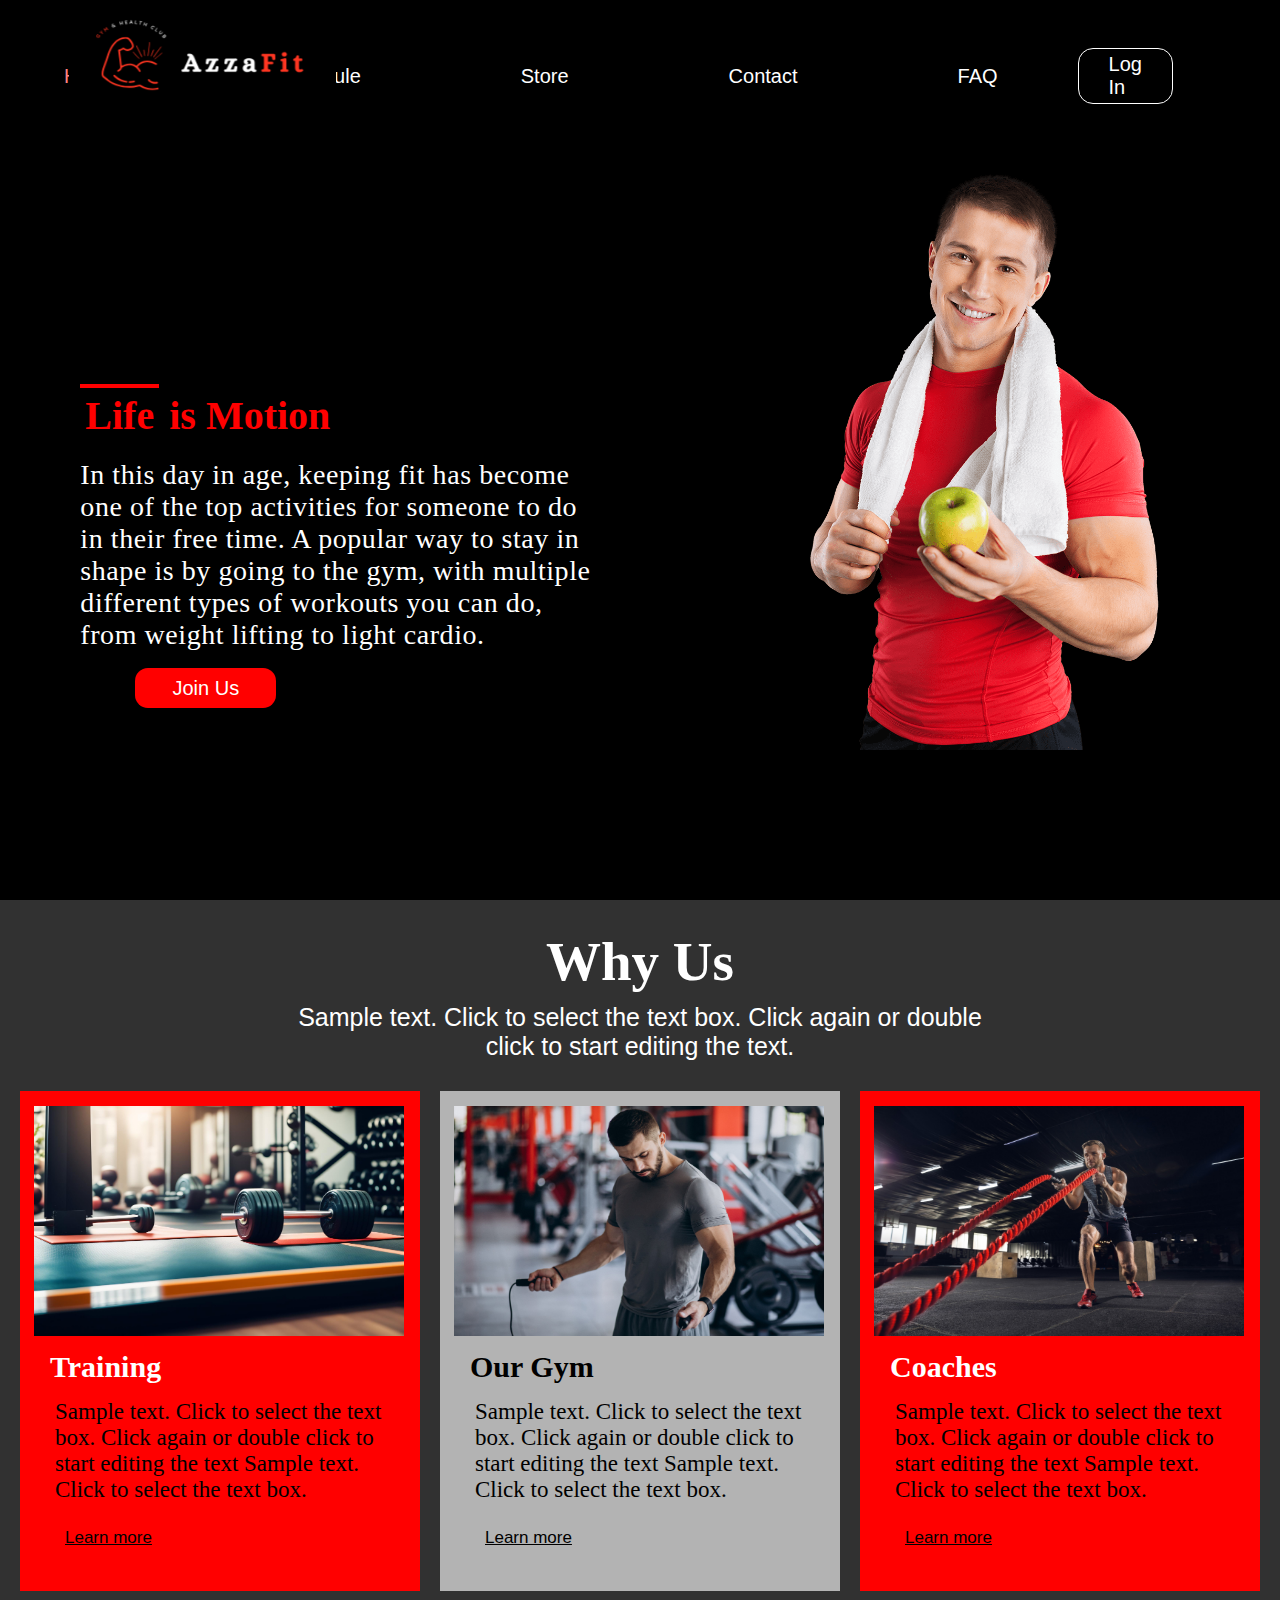
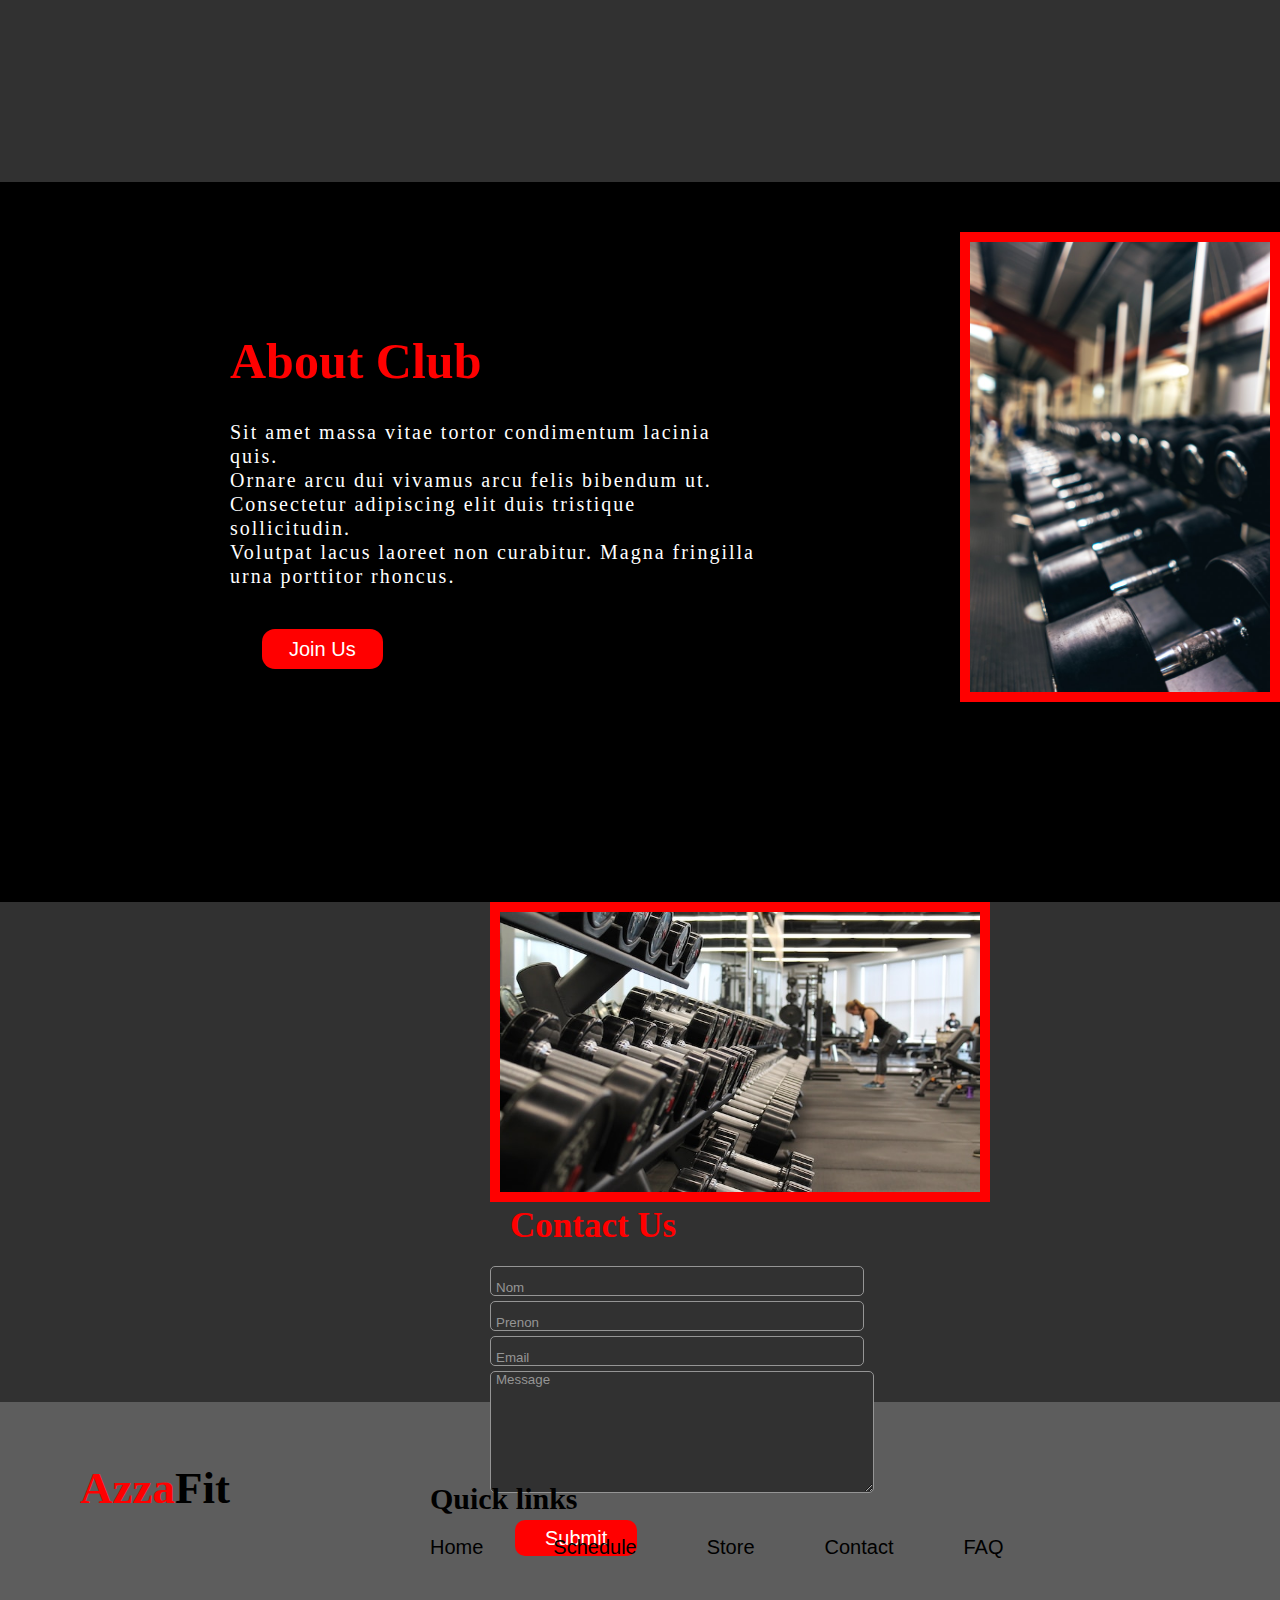
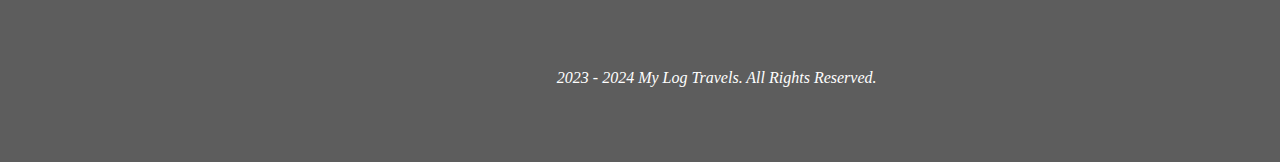
==== index.html @ 21d04617 "project implementation" ====
<!DOCTYPE html>
<html lang="en">
<head>
    <meta charset="UTF-8">
    <meta name="viewport" content="width=device-width, initial-scale=1.0">
    <link rel="stylesheet" href="style.css">
    <title>AzzaFit</title>
</head>
<body>
   <section class="home-main">
        <header class="header11">
            <nav class="header-spaces"></nav>
            <ul class="navlist">
                <img src="images/logo AzzaFit.png" alt="Logo" class="logo">
                <li class="home-color"><a href="#home">Home</a><li>
                <li class="hover-color"><a href="#schedule">Schedule</a><li>
                <li class="hover-color"><a href="#store">Store</a><li>
                <li class="hover-color"><a href="#contact">Contact</a><li>
                <li class="hover-color"><a href="#faq">FAQ</a><li>
            </ul>
            <!-- <button class="btn-contact"> -->
            <a href="log-in" class="btn-contact"> Log In </a>
            <!-- </button> -->
        </header>
        

        <div class="container">
            <div class="text-container">
                <h1 class="home-title"><span class="life">Life</span> is Motion</h1>
                <p class="home-paragraphe">In this day in age, keeping fit has become<br>one of the top activities for someone to do<br> in their free time. A popular way to stay in<br> shape is by going to the gym, with multiple<br> different types of workouts you can do,<br> from weight lifting to light cardio.</p>
                <a href="join-us" class="btn-contact2"> Join Us  </a>
            </div>
            <div>
                <img src="images/home image.png" alt="image" class="home-img">
            </div>
        </div>

        <div class="why-us-div">
            <div class="why-us-title">
                <h1 class="why-us"> Why Us </h1>
                <p class="why-us-pr">Sample text. Click to select the text box. Click again or double <br>click to start editing the text.</p>
            </div>
            <div class="cards">
                <div class="card1">
                    <img src="images/37013.jpg" alt="image" class="img1">
                    <h1 class="card-title">Training</h1>
                    <p class="card-par">Sample text. Click to select the text<br> box. Click again or double click to<br> start editing the text Sample text. <br>Click to select the text box. </p>
                    <a href="#home" class="learn-more">Learn more</a>
                </div>
                <div class="card2">
                    <img src="images/img2.jpg" alt="image" class="img2">
                    <h1 class="card-title1">Our Gym</h1>
                    <p class="card-par1">Sample text. Click to select the text<br> box. Click again or double click to<br> start editing the text Sample text. <br>Click to select the text box. </p>
                    <a href="#home" class="learn-more">Learn more</a>
                </div>
                <div class="card3">
                    <img src="images/img1.jpg" alt="image" class="img3">
                    <h1 class="card-title">Coaches</h1>
                    <p class="card-par">Sample text. Click to select the text<br> box. Click again or double click to<br> start editing the text Sample text. <br>Click to select the text box. </p>
                    <a href="#home" class="learn-more">Learn more</a>
                </div>
            </div>
        </div>

        <div class="container1">
            <div class="about-par">
                <h1 class="about-title">About Club</h1>
                <p class="about-p">Sit amet massa vitae tortor condimentum lacinia quis.<br> Ornare arcu dui vivamus arcu felis bibendum ut.<br> Consectetur adipiscing elit duis tristique sollicitudin.<br> Volutpat lacus laoreet non curabitur. Magna fringilla<br>urna porttitor rhoncus.</p>
                <a href="#home" class="about-btn">Join Us</a>
            </div>
            <img src="images/about-img.jpg" alt="image" class="about-img">
        </div>
        
        <section class="contact-section">                       
            <div class="contact-form">
                <form>
                    <img src="images/img5.jpg" alt="image" class="contact-img">
                    <h1 class="contact-us">Contact Us</h1>
                    <input type="text" placeholder="Nom" class="contact-input"><br>
                    <input type="text" placeholder="Prenon" class="contact-input"><br>
                    <input type="email" placeholder="Email" class="contact-input"><br>
                    <textarea placeholder="Message" class="contact-input-msg"></textarea><br>            
                    <a href="#" class="contact-submit">Submit</a>         
                </form> 
            </div>
        </section>
        
        <footer>
            <div class="footer-section">
                <h1 class="footer-title"><span class="azza">Azza</span>Fit</h1>
                <div class="footer-links">
                    <h5 class="quick-links">Quick links</h5>
                    <div class="btns">
                        <a href="#" class="footer-btn">Home</a>
                        <a href="#" class="footer-btn">Schedule</a>
                        <a href="#" class="footer-btn">Store</a>
                        <a href="#" class="footer-btn">Contact</a>
                        <a href="#" class="footer-btn">FAQ</a>
                    </div>
                    <p class="copyright">2023 - 2024 My Log Travels. All Rights Reserved.</p>
                </div>
            </div>
        </footer>   
   </section>



</body>
</html>
---- style.css ----
*{
padding: 0;
margin: 0;
box-sizing: border-box;
font-family: Arial, Helvetica, sans-serif;
/* background-color:black; */
}
body{
overflow-x: hidden ;
}

.home-main{
    height: 100vh;
}
.logo{
    position: absolute;
    width: 267px;
    height: 89px;
    left: 5px;
    top: 10px;
    
}
.home-color a{
    color: rgb(255, 130, 130);
}
.home-color a:hover{
    color:red
}

li, a, button, .btn-contact {
    font-family: poppins, sans-serif;
    text-decoration: none;
    font-weight: 500;
    font-size: 20px;
    list-style: none;
    color: white;
}
.header11{
    width: 95%;
    margin-left: 5%;
    display: flex;
    position: absolute;
    left: 0;
    justify-content: space-between;
    align-items: center;  
}

li{
    margin-top: 3rem;
}


.navlist{
    display: flex;
    justify-content: space-between;
    gap: 80px;  
}

.hover-color a:hover{
    color: red;
}

.btn-contact{
    color: white;
    background-color: black;
    padding: 4px 30px;
    border: 1px solid white;
    border-radius: 15px ;
    margin-right: 8rem;
    margin-top: 3rem;
}

.btn-contact:hover{
    color: red;
    border: 1px solid red;
}
.container {
    height: 100vh;
    background-color: black;
    display: flex;
    justify-content: space-evenly;
    flex-wrap: wrap;
    width: 100vw;

}
.text-container {
    display: flex;
    flex-direction: column;
    align-items: flex-start;
    justify-content: center;
    margin-top: 200px;

}
.home-title{
    font-family: 'Inter';
    font-style: normal;
    font-weight: 600;
    font-size: 40px;
    color: red;
}

.life{
    border-top: 4px solid red ;
    padding: 5px;
    font-family: 'Inter';
    font-style: normal;
} 
.home-paragraphe{
    width: 619px;
    height: 180px;
    font-family: 'Inter';
    font-style: normal;
    font-weight: 400;
    font-size: 28px;
    letter-spacing: 0.02em;
    color: white;
    padding-top: 20px;
}

.btn-contact2{
    color: white;
    margin-top: 8%;
    background-color: red;
    padding: 1.35% 6%;
    border-radius: 13px;
    margin-left: 55px;
}
.home-img{  
    padding-top: 9.5rem;            
    width: 420px;
}


.why-us-div{
    background-color: rgb(49, 49, 49);
    height: 98vh;
}

.why-us-title{
    display: flex;
    flex-direction: column;
    color:white;
    align-content: center;
    width: auto;
}

.why-us{
    display: flex;
    font-family: 'Inter';
    font-style: normal;
    font-size: 55px ;
    padding-top: 30px;
    justify-content: center;
}
.why-us-pr{
    margin-top: 10px;
    font-size: 25px;
    color: white;
    text-align: center;

}
.cards{
    margin-top: 30px;
    display: flex;
    flex-direction: row;
    justify-content: space-evenly;
    
}

.card1{
    width: 400px;
    height: 500px;
    background-color: red;
}
.img1{
    height: 230px;
    width: 370px;
    margin-top: 3.7%;
    margin-left: 3.5%;
}

.card2{
    width: 400px;
    height: 500px;
    background-color: rgb(179, 179, 179);
}
.img2{
    height: 230px;
    width: 370px;
    margin-top: 3.7%;
    margin-left: 3.5%;
}


.card3{
    width: 400px;
    height: 500px;
    background-color: red;
}
.img3{
    height: 230px;
    width: 370px;
    margin-top: 3.7%;
    margin-left: 3.5%;
}
.card-title{
    font-family: 'Inter';
    font-style: normal;
    color: white;
    font-size: 30px;
    margin-left: 30px;
    margin-top: 10px;
}
.card-par{
    font-family: 'Inter';
    font-style: normal;
    font-size: 23px;
    margin-top: 15px;
    margin-left: 35px;
    margin-bottom: 25px;
}
.learn-more{
    font-size: 17px;
    text-decoration: underline;
    margin-left: 45px;
    color: black;
}

.learn-more:hover{
    color: white;
    font-size: 19px;
    transition: 0.7s ease;
}

.card-title1{
    font-family: 'Inter';
    font-style: normal;
    color: black;
    font-size: 30px;
    margin-left: 30px;
    margin-top: 10px;
}
.card-par1{
    font-family: 'Inter';
    font-style: normal;
    font-size: 23px;
    margin-top: 15px;
    margin-left: 35px;
    margin-bottom: 25px;
}
.container1{
    background-color:black;
    height: 80vh;
    display: flex;
    flex-direction: row;
    padding-left: 80px;
}

.about-img{
    width: 320px;
    height: 470px;
    margin-left: 6.6%;
    margin-top: 7%;
    border: 10px solid red;
    margin-left: 200px;
    margin-top: 50px;
}
.about-par{
    margin-top: 150px;
    margin-left: 150px;
}
.about-title{
    font-family: 'Inter';
    font-style: normal;
    color: red;
    font-size: 50px;
    margin-bottom: 30px;
}
.about-p{
    font-family: 'Inter';
    font-style: initial;
    color: white;
    font-size: 20px;
    letter-spacing: 2px;
    line-height: 1.2;
    margin-bottom: 50px;
}

.about-btn{
    margin-left: 2rem;
    padding: 9px 27px;
    background-color: red;
    border-radius: 13px;
}
.about-btn:hover{
    padding: 11px 32px;
    font-size: 20px ;
    transition: 0.7s;
}

.footer-section{
    display: flex;
    background-color:  rgb(93, 93, 93);
    height: 40vh;

    
}
.footer-title{
    font-family: 'Inter';
    font-style: initial;
    margin-left: 80px;
    font-size: 45px;
    margin-top: 60px;
}
.azza{
    color: red;
    font-family: 'Inter';
    font-style: initial;
    font-size: 45px;
}
.footer-links{
    margin-top: 60px;
    margin-left: 200px;
}
.quick-links{
    font-family: 'Inter';
    font-style: initial;
    font-size: 30px;
    margin-top: 20px;
    margin-bottom: 20px;
}
.btns{
    display: flex;
    flex-direction: row;
    gap: 70px;
}
.footer-btn{
    color: black;

}
.contact-section{
    
    background-color: rgb(49, 49, 49);
    height: 500px;
}

.contact-form{
    margin-left: 200px;
    display: flex;
    flex-direction: row;
    justify-content: space-around;
}
.contact-us{
    font-family: 'Inter';
    font-style: initial;
    font-size: 35px;
    margin-bottom: 15px;
    margin-left: 20px;
    color: red;
}
.contact-input{
    background-color: rgb(49,49,49);
    margin-top: 5px;
    padding-right: 190px;
    padding-left: 5px;
    padding-top: 13px;
    border: 1px solid rgb(149, 149, 149);
    border-radius: 5px;
    outline: none;
}

.contact-input::placeholder{
    color: rgb(149, 149, 149);
}

.contact-input-msg{
    background-color: rgb(49,49,49);
    margin-top: 5px;
    margin-bottom: 30px;
    padding-right: 202px;
    padding-left: 5px;
    padding-bottom: 90px;
    border: 1px solid rgb(149, 149, 149);
    border-radius: 5px;
    outline: none;
}
.contact-input-msg::placeholder{
    color: rgb(149, 149, 149);
}

.contact-submit{
    background-color: red;
    border-radius: 10px;
    color: rgb(255, 255, 255);
    padding: 7px 30px;
    margin-left: 25px;
}

.contact-img{
    border: 10px solid red;
    height: 300px;
    width: 500px;
}
.copyright{
    display: flex;
    justify-content: center;
    color: white;
    font-family: 'Inter';
    font-style: italic;
    margin-top: 110px;

}
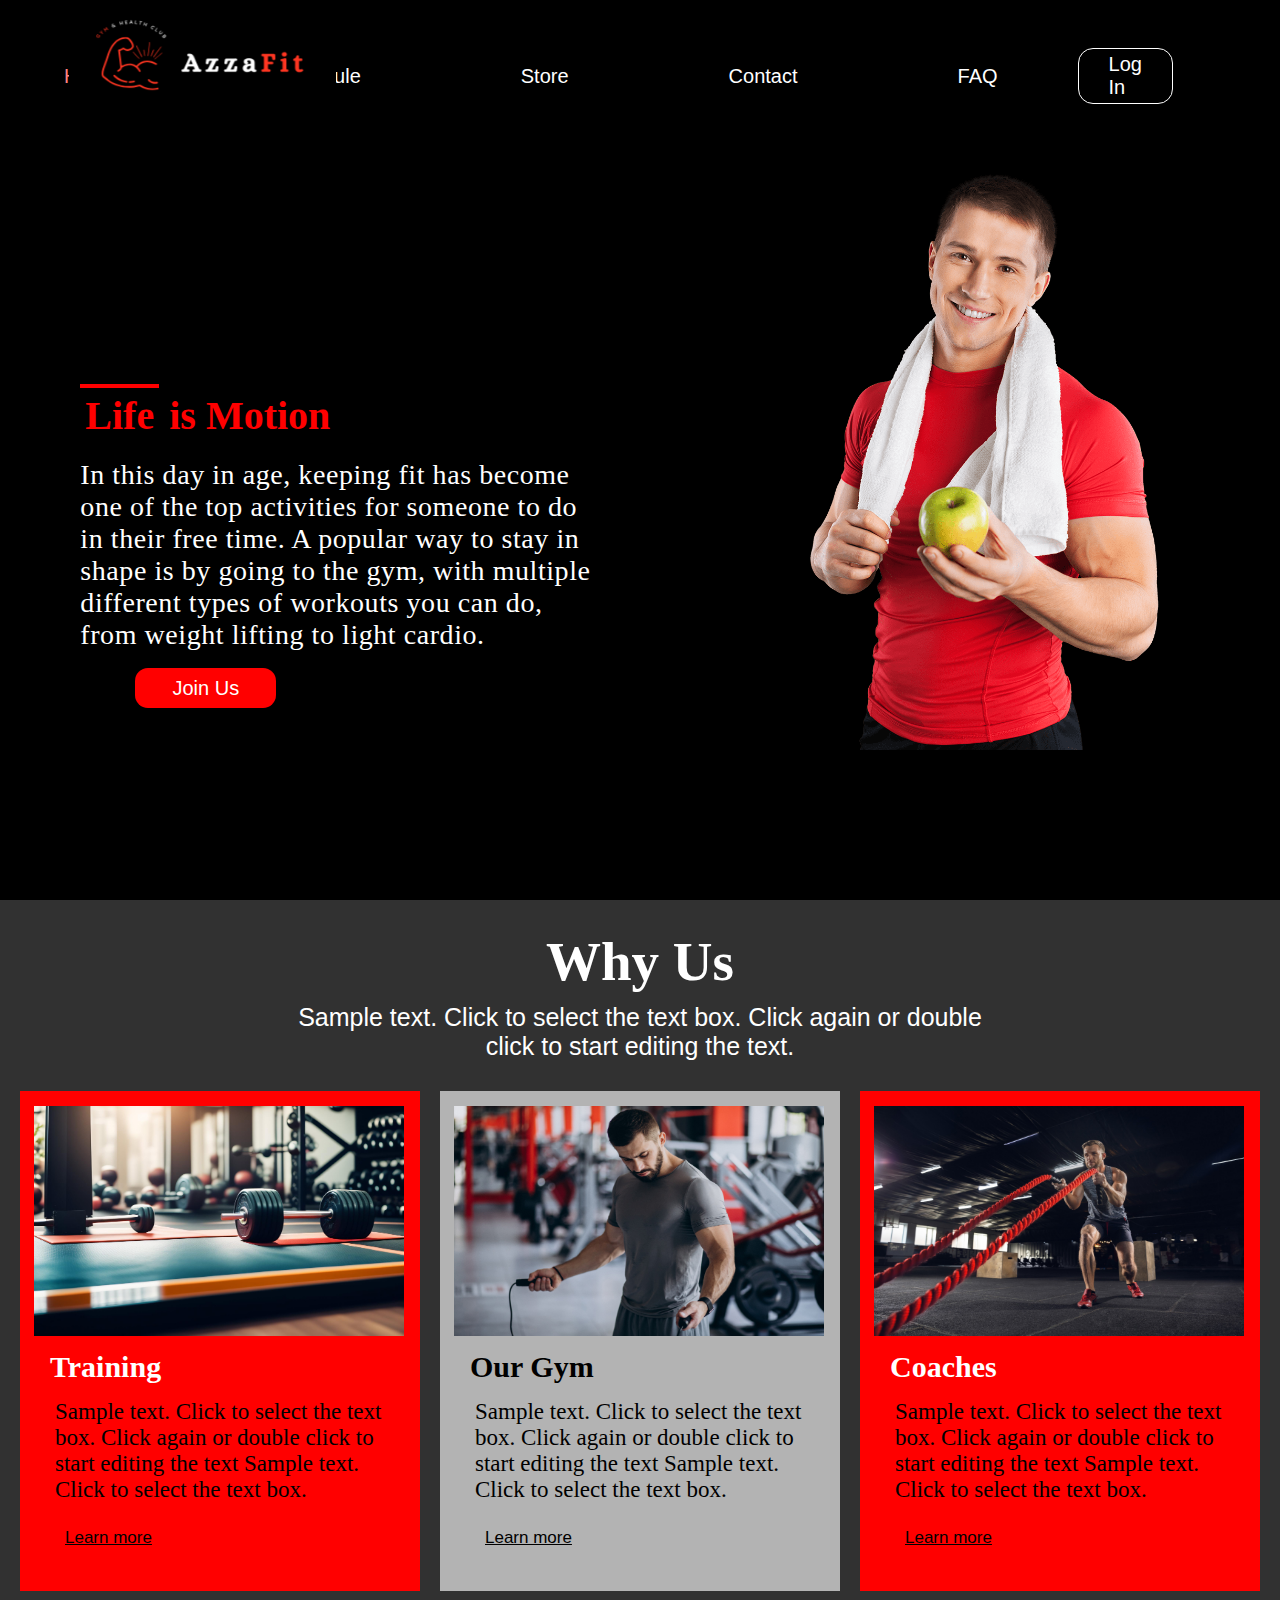
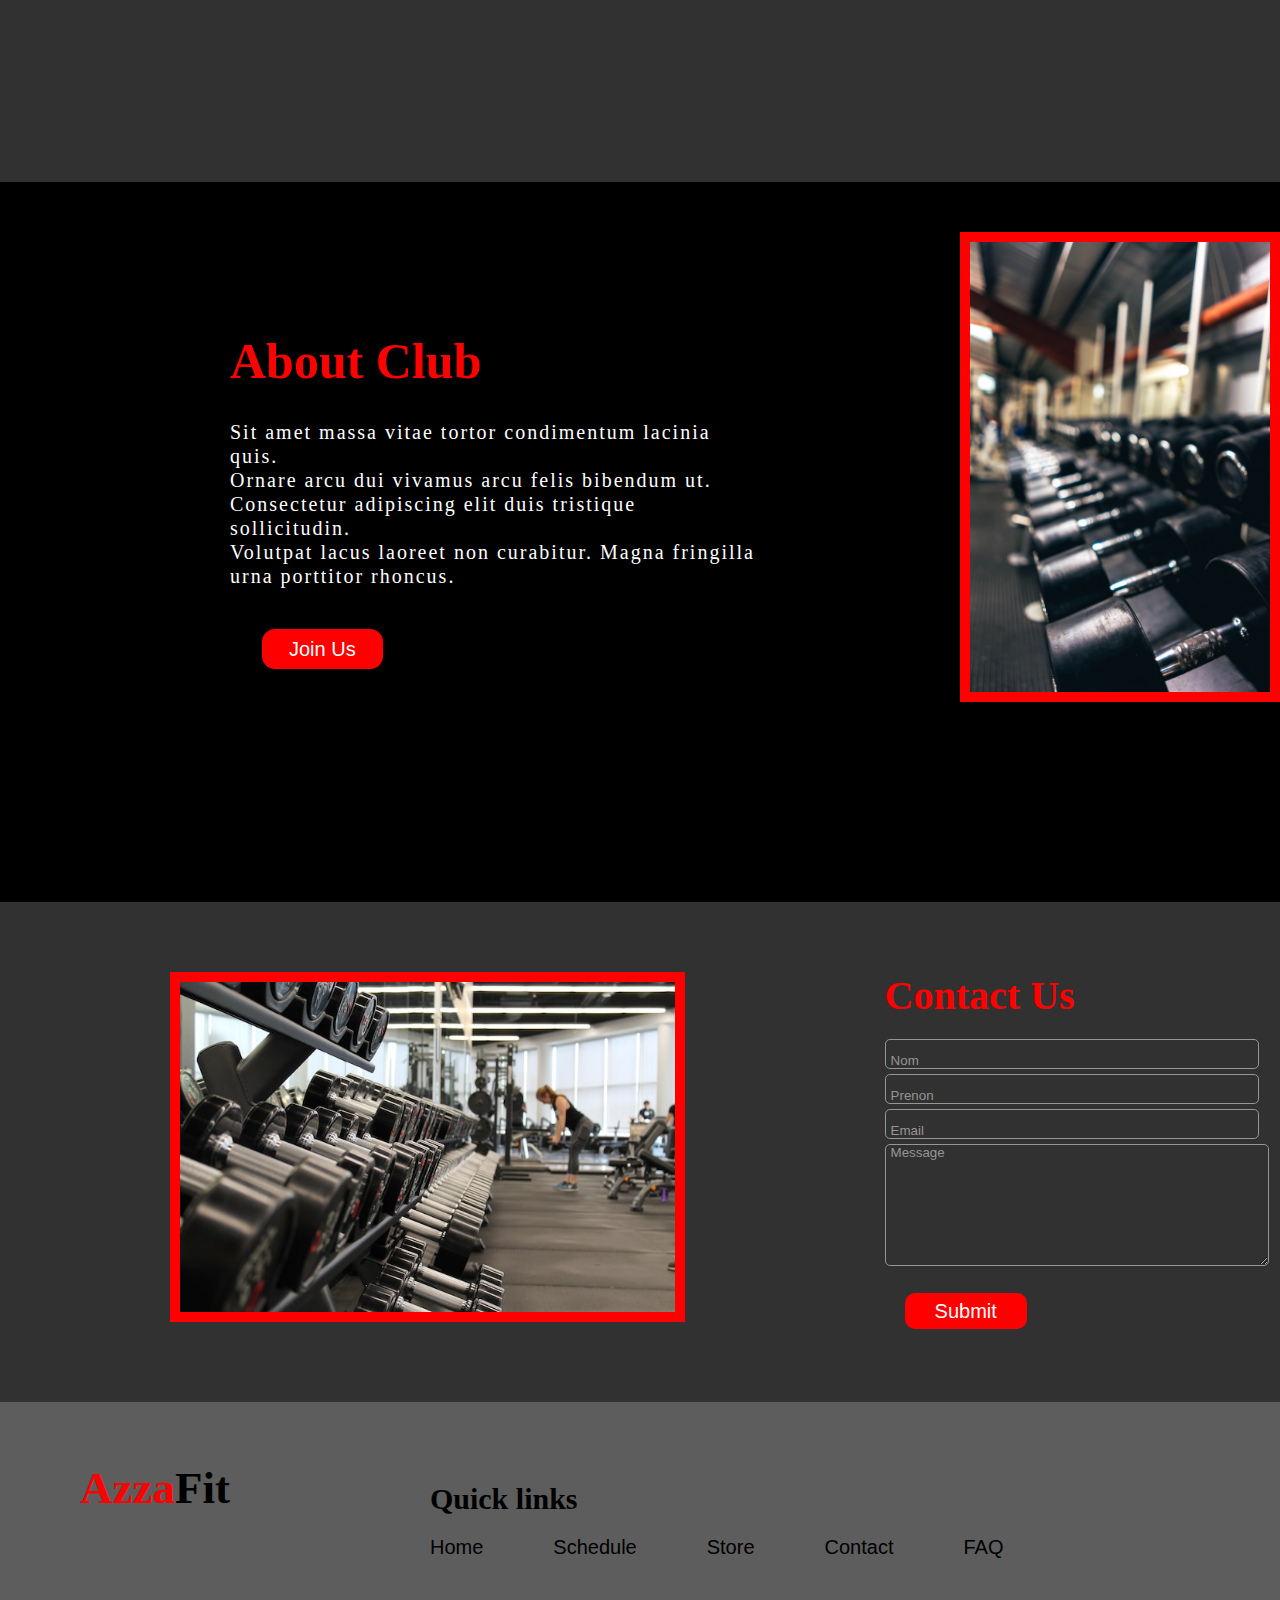
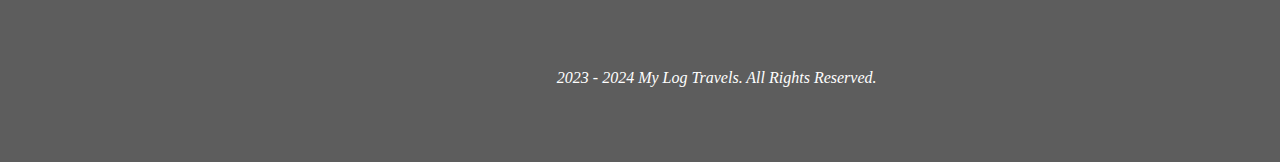
==== commit eba680ad: "modification" ====
--- a/index.html
+++ b/index.html
@@ -73,8 +73,8 @@
         
         <section class="contact-section">                       
             <div class="contact-form">
+                <img src="images/img5.jpg" alt="image" class="contact-img">
                 <form>
-                    <img src="images/img5.jpg" alt="image" class="contact-img">
                     <h1 class="contact-us">Contact Us</h1>
                     <input type="text" placeholder="Nom" class="contact-input"><br>
                     <input type="text" placeholder="Prenon" class="contact-input"><br>
--- a/style.css
+++ b/style.css
@@ -345,17 +345,18 @@
 }
 
 .contact-form{
+    padding-top:70px;
+    margin-left: 170px;
+    display: flex;
+    flex-direction: row;
+    /* justify-content: space-around; */
+}
+.contact-us{
+    font-family: 'Inter';
+    font-style: initial;
+    font-size: 40px;
+    margin-bottom: 15px;
     margin-left: 200px;
-    display: flex;
-    flex-direction: row;
-    justify-content: space-around;
-}
-.contact-us{
-    font-family: 'Inter';
-    font-style: initial;
-    font-size: 35px;
-    margin-bottom: 15px;
-    margin-left: 20px;
     color: red;
 }
 .contact-input{
@@ -364,6 +365,7 @@
     padding-right: 190px;
     padding-left: 5px;
     padding-top: 13px;
+    margin-left: 200px;
     border: 1px solid rgb(149, 149, 149);
     border-radius: 5px;
     outline: none;
@@ -371,6 +373,7 @@
 
 .contact-input::placeholder{
     color: rgb(149, 149, 149);
+    display: flex;
 }
 
 .contact-input-msg{
@@ -380,6 +383,7 @@
     padding-right: 202px;
     padding-left: 5px;
     padding-bottom: 90px;
+    margin-left: 200px;
     border: 1px solid rgb(149, 149, 149);
     border-radius: 5px;
     outline: none;
@@ -393,13 +397,13 @@
     border-radius: 10px;
     color: rgb(255, 255, 255);
     padding: 7px 30px;
-    margin-left: 25px;
+    margin-left: 220px;
 }
 
 .contact-img{
     border: 10px solid red;
-    height: 300px;
-    width: 500px;
+    height: 350px;
+    width: auto;
 }
 .copyright{
     display: flex;
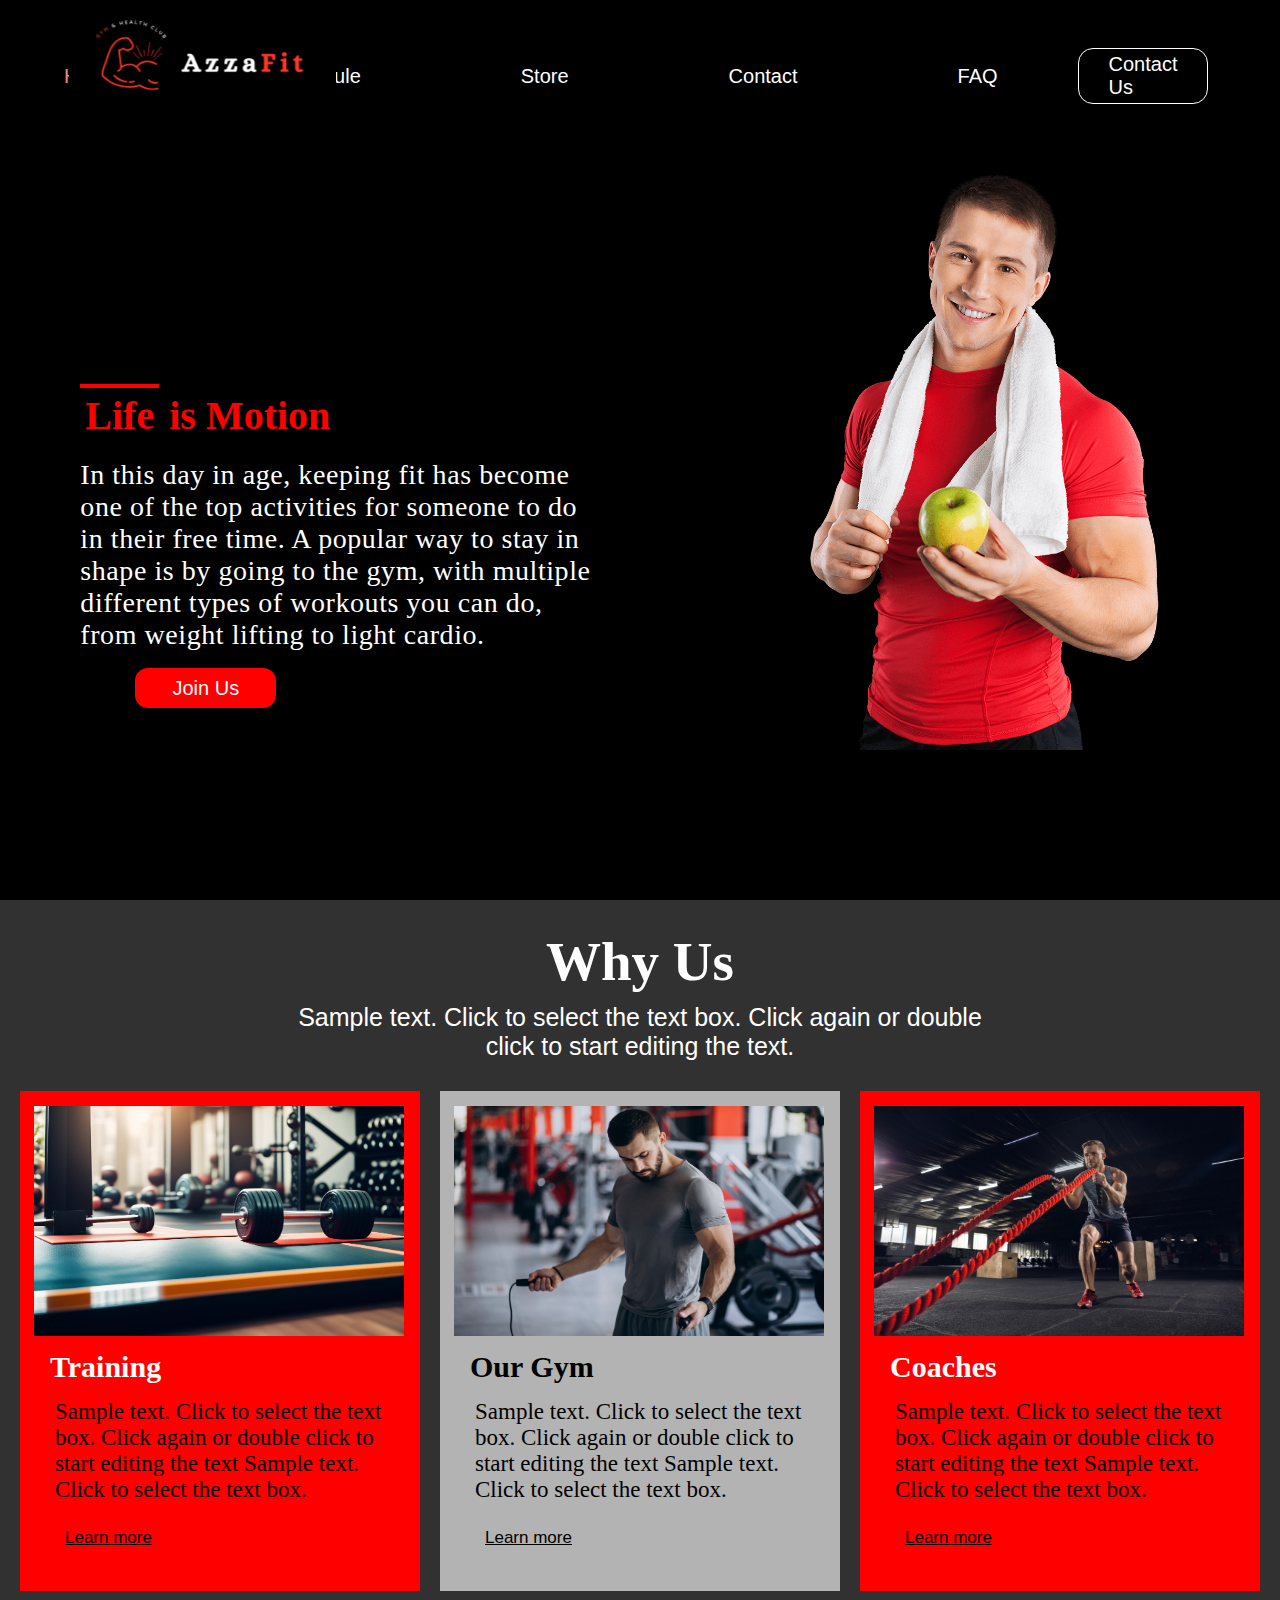
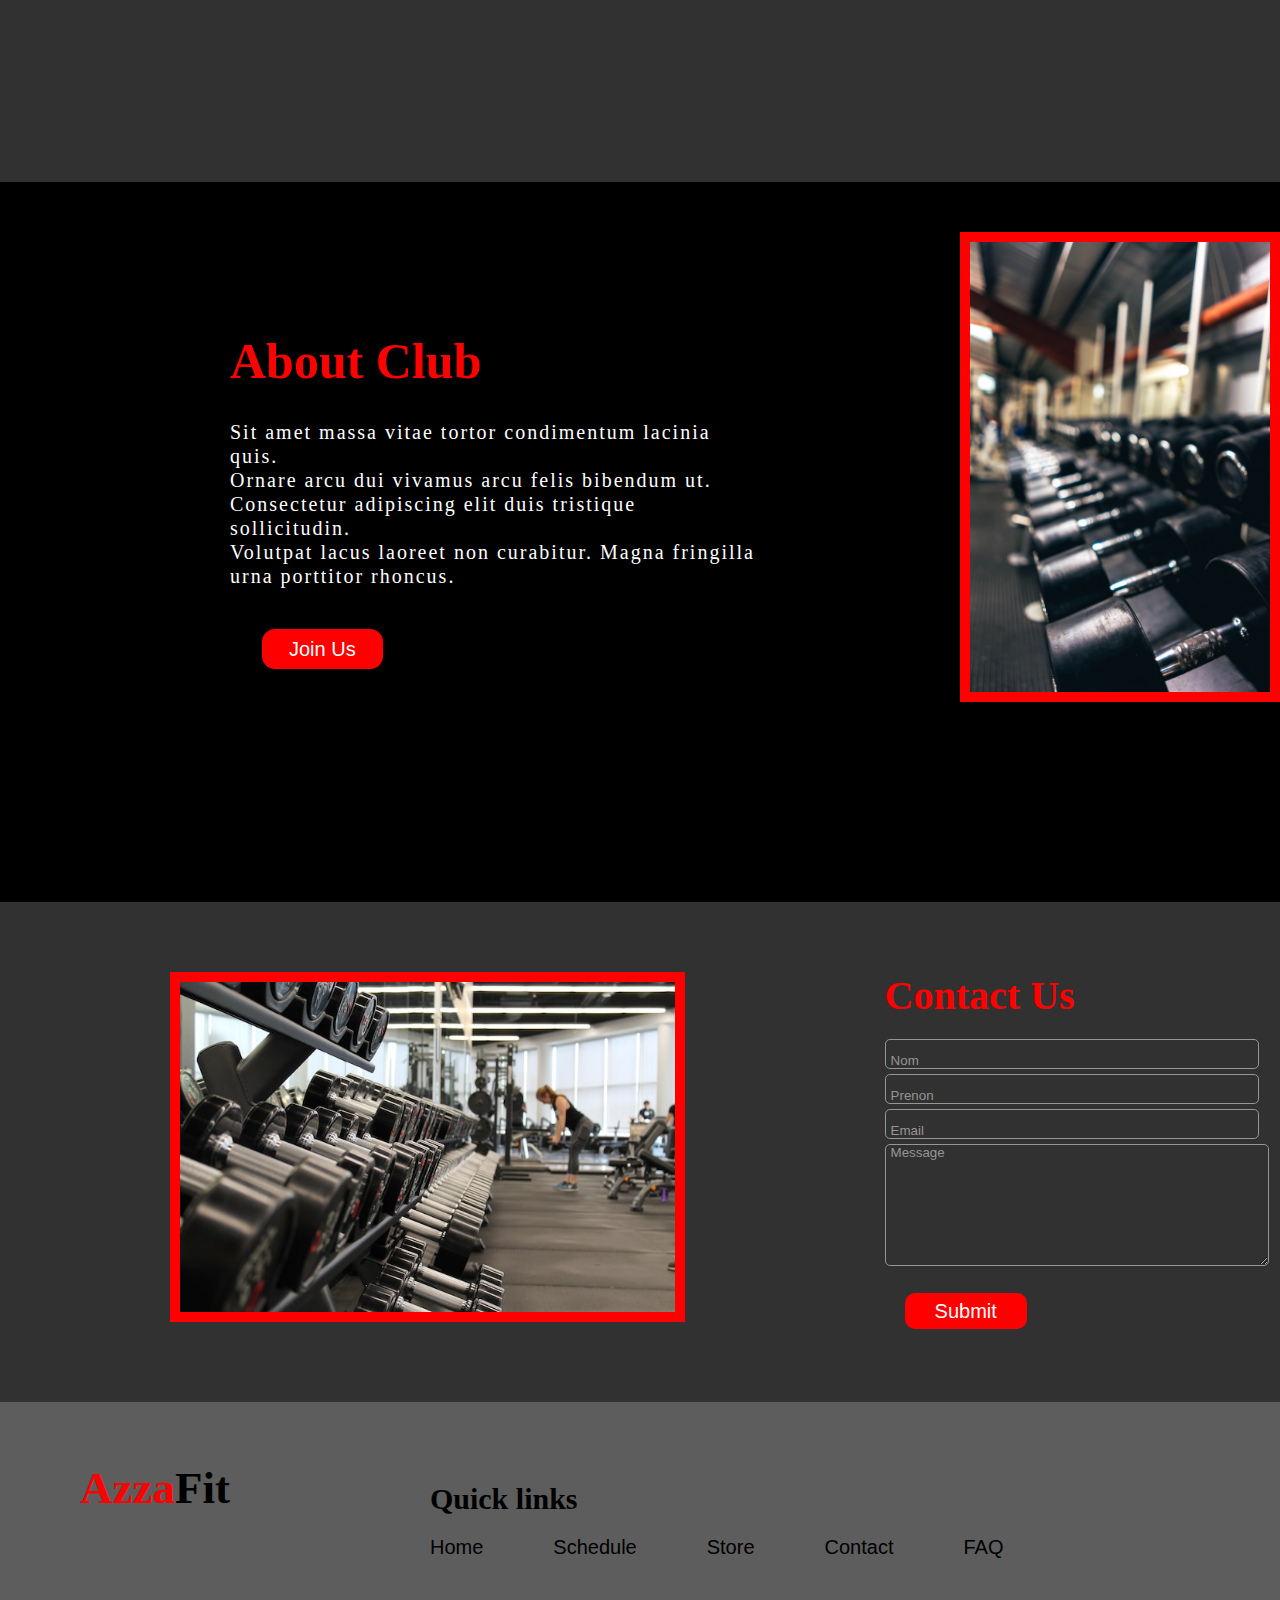
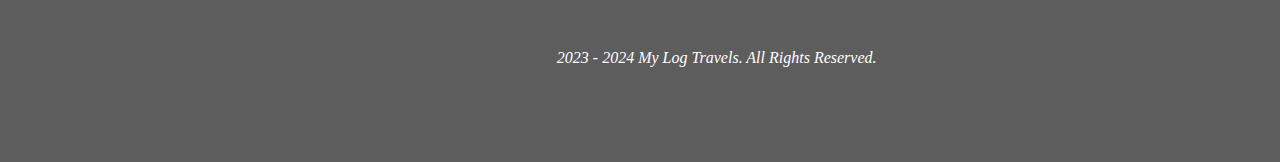
==== commit 2c1a8b62: "modification" ====
--- a/index.html
+++ b/index.html
@@ -19,7 +19,7 @@
                 <li class="hover-color"><a href="#faq">FAQ</a><li>
             </ul>
             <!-- <button class="btn-contact"> -->
-            <a href="log-in" class="btn-contact"> Log In </a>
+            <a href="#contact-section" class="btn-contact"> Contact Us </a>
             <!-- </button> -->
         </header>
         
@@ -71,7 +71,7 @@
             <img src="images/about-img.jpg" alt="image" class="about-img">
         </div>
         
-        <section class="contact-section">                       
+        <section id="contact-section">                       
             <div class="contact-form">
                 <img src="images/img5.jpg" alt="image" class="contact-img">
                 <form>
--- a/style.css
+++ b/style.css
@@ -336,9 +336,13 @@
 }
 .footer-btn{
     color: black;
-
-}
-.contact-section{
+}
+.footer-btn:hover{
+    color: white;
+    font-size: 22px;
+    transition: 1s ease;
+}
+#contact-section{
     
     background-color: rgb(49, 49, 49);
     height: 500px;
@@ -411,6 +415,6 @@
     color: white;
     font-family: 'Inter';
     font-style: italic;
-    margin-top: 110px;
-
-}
+    margin-top: 90px;
+
+}
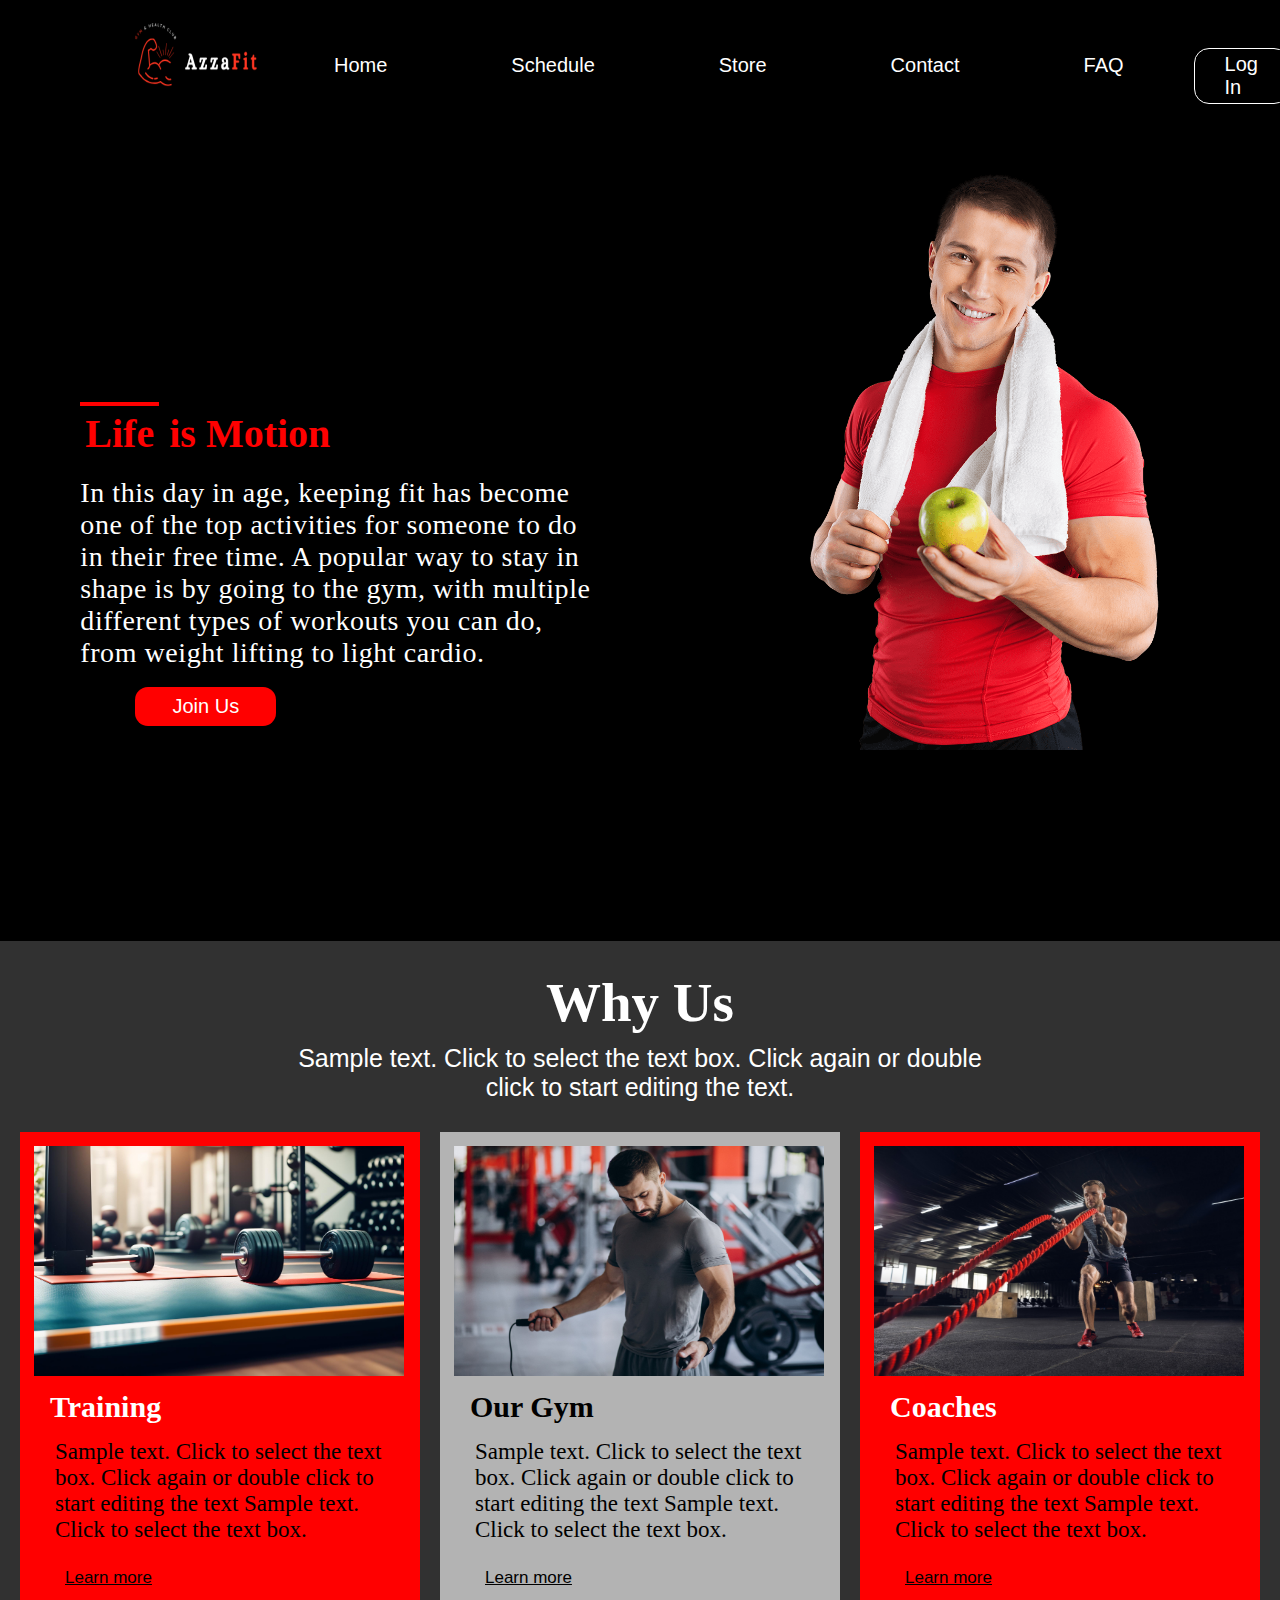
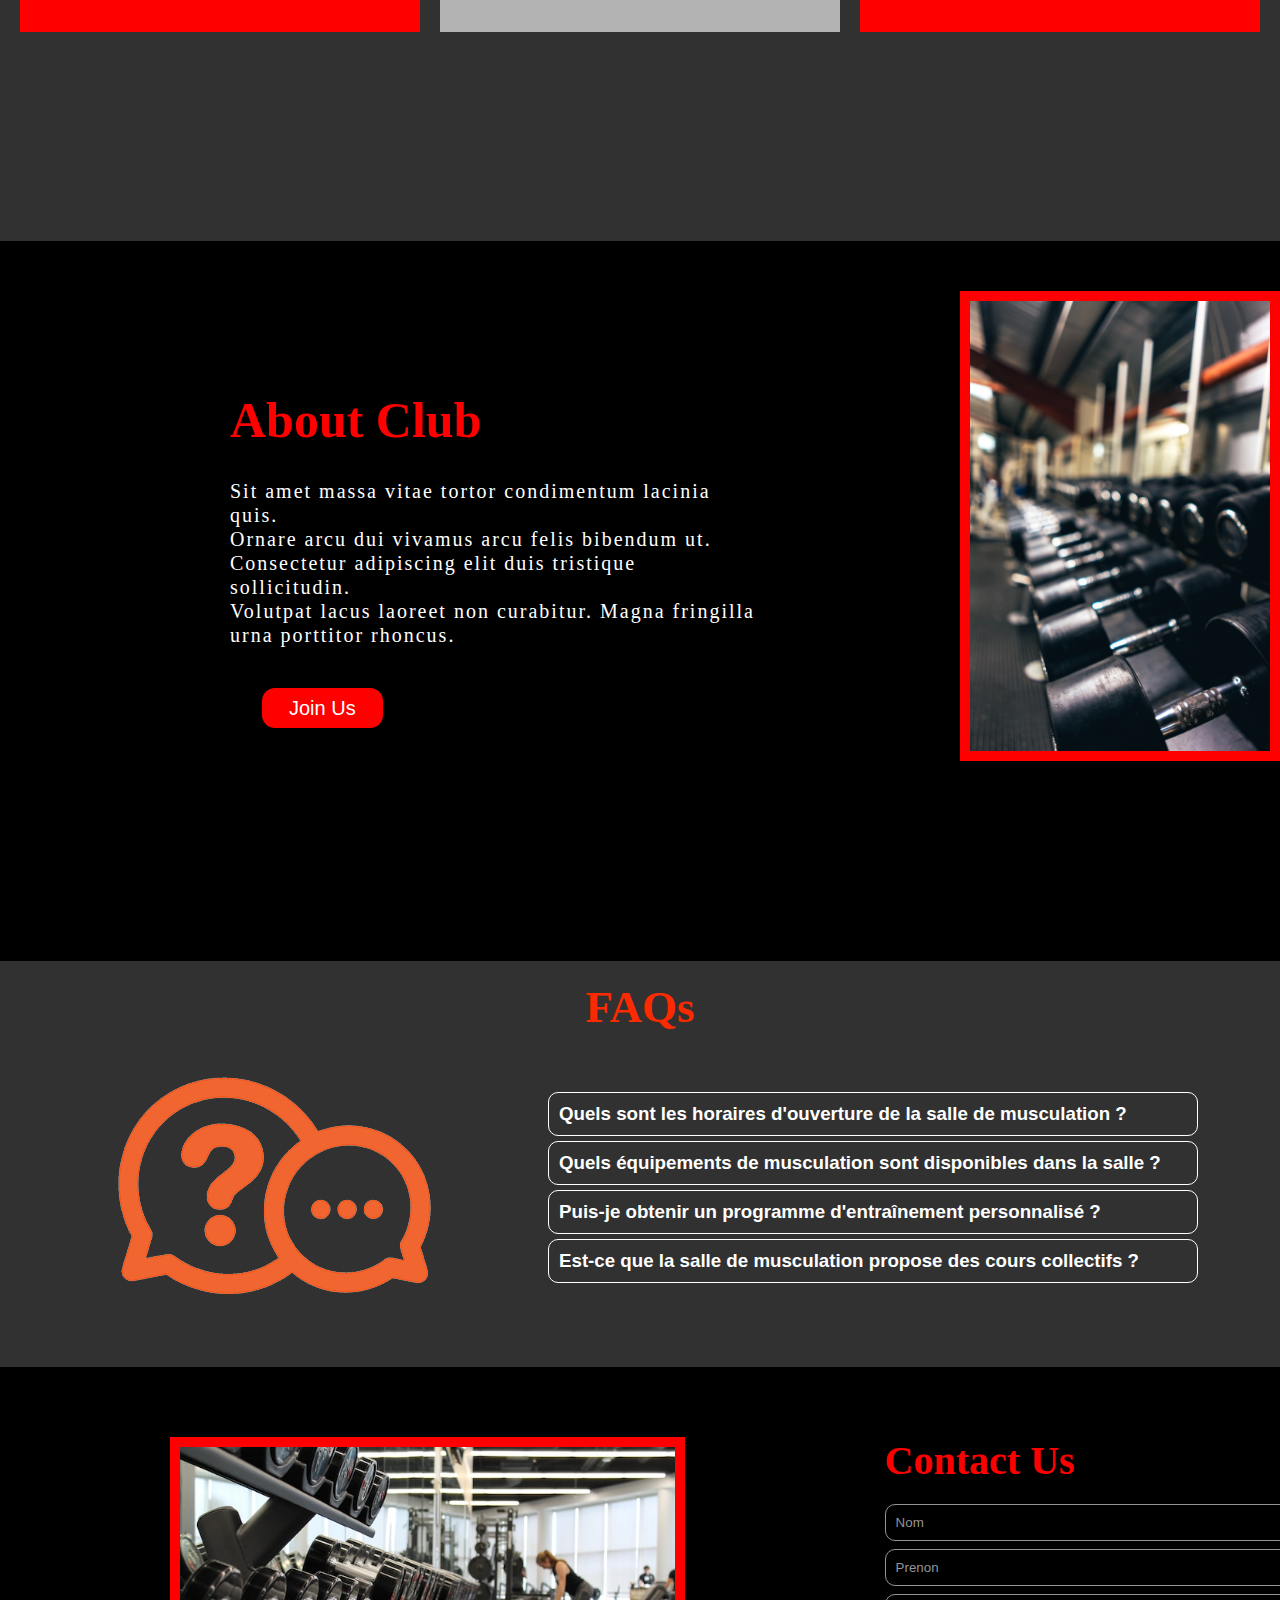
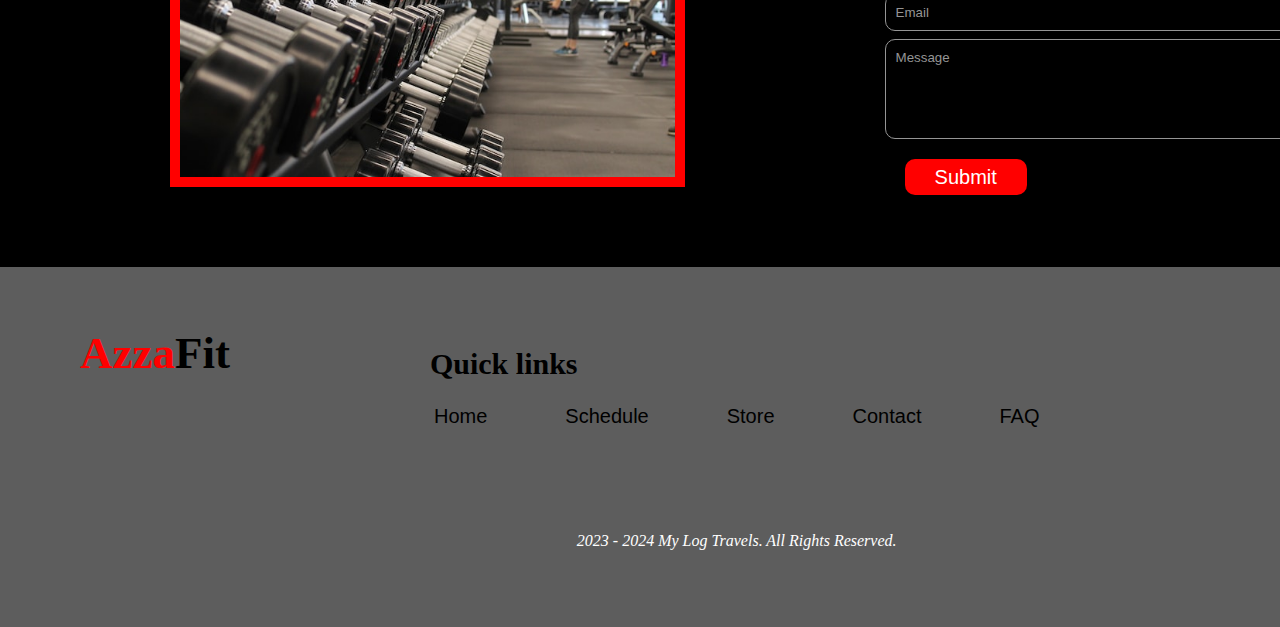
==== commit 6adc35ee: "responcive" ====
--- a/index.html
+++ b/index.html
@@ -4,22 +4,38 @@
     <meta charset="UTF-8">
     <meta name="viewport" content="width=device-width, initial-scale=1.0">
     <link rel="stylesheet" href="style.css">
+    <link href='https://unpkg.com/boxicons@2.0.7/css/boxicons.min.css' rel="stylesheet">
     <title>AzzaFit</title>
+    <script defer src="./index.js"></script>
 </head>
 <body>
    <section class="home-main">
-        <header class="header11">
-            <nav class="header-spaces"></nav>
-            <ul class="navlist">
-                <img src="images/logo AzzaFit.png" alt="Logo" class="logo">
-                <li class="home-color"><a href="#home">Home</a><li>
-                <li class="hover-color"><a href="#schedule">Schedule</a><li>
-                <li class="hover-color"><a href="#store">Store</a><li>
-                <li class="hover-color"><a href="#contact">Contact</a><li>
-                <li class="hover-color"><a href="#faq">FAQ</a><li>
-            </ul>
+       <header class="header11">
+            <p class="bar-menu">
+             <svg xmlns="http://www.w3.org/2000/svg" class="icon icon-tabler icon-tabler-menu-2" width="55" height="55" viewBox="0 0 24 24" stroke-width="2" stroke="currentColor" fill="none" stroke-linecap="round" stroke-linejoin="round">
+                    <path stroke="none" d="M0 0h24v24H0z" fill="none"></path>
+                    <path d="M4 6l16 0"></path>
+                    <path d="M4 12l16 0"></path>
+                    <path d="M4 18l16 0"></path>
+                 </svg>
+            </p>
+            <nav class="header-spaces">
+                <ul class="navlist">
+                    <svg class="close" xmlns="http://www.w3.org/2000/svg" class="icon icon-tabler icon-tabler-x" width="40" height="40" viewBox="0 0 24 24" stroke-width="2" stroke="currentColor" fill="none" stroke-linecap="round" stroke-linejoin="round">
+                        <path stroke="none" d="M0 0h24v24H0z" fill="none"></path>
+                        <path d="M18 6l-12 12"></path>
+                        <path d="M6 6l12 12"></path>
+                     </svg>
+                    <img src="images/logo AzzaFit.png" alt="Logo" class="logo">
+                    <li class="hover-color"><a href="#home">Home</a><li>
+                    <li class="hover-color"><a href="schedule.html">Schedule</a><li>
+                    <li class="hover-color"><a href="store.html">Store</a><li>
+                    <li class="hover-color"><a href="#contact-section">Contact</a><li>
+                    <li class="hover-color"><a href="#FAQ">FAQ</a><li>
+                </ul>
+            </nav>
             <!-- <button class="btn-contact"> -->
-            <a href="#contact-section" class="btn-contact"> Contact Us </a>
+            <a href="#contact-section" class="btn-contact"> Log In </a>
             <!-- </button> -->
         </header>
         
@@ -28,10 +44,10 @@
             <div class="text-container">
                 <h1 class="home-title"><span class="life">Life</span> is Motion</h1>
                 <p class="home-paragraphe">In this day in age, keeping fit has become<br>one of the top activities for someone to do<br> in their free time. A popular way to stay in<br> shape is by going to the gym, with multiple<br> different types of workouts you can do,<br> from weight lifting to light cardio.</p>
-                <a href="join-us" class="btn-contact2"> Join Us  </a>
+                <a href="#contact-section" class="btn-contact2"> Join Us  </a>
             </div>
-            <div>
-                <img src="images/home image.png" alt="image" class="home-img">
+            <div >
+                <img    src="images/home image.png" alt="image" class="home-img">
             </div>
         </div>
 
@@ -70,17 +86,59 @@
             </div>
             <img src="images/about-img.jpg" alt="image" class="about-img">
         </div>
-        
-        <section id="contact-section">                       
+
+        <!-- faq___________________________________________________ -->
+        <h1 class="faq-title">FAQs</h1>
+        <section class="FAQ" id="FAQ">
+            <div class="faq-section">
+            
+                <!-- <div class="Q-and-A"> -->
+                <div class="faq-img">
+                    <img src="images/faq-img.png" alt="image">
+                </div>
+                <div class="faqs">
+                        <div class="question">
+                            <h3>Quels sont les horaires d'ouverture de la salle de musculation ?</h3>
+                            <div class="answer">
+                            <p>La salle de musculation est ouverte du lundi au vendredi de 6h00 à 22h00, et le samedi et le dimanche de 8h00 à 20h00.</p>
+                            </div>
+                        </div>
+                        
+                        <div class="question">
+                            <h3>Quels équipements de musculation sont disponibles dans la salle ?</h3>
+                            <div class="answer">
+                            <p>Notre salle de musculation dispose d'une large gamme d'équipements, notamment des machines de musculation, des poids libres tels que des haltères et des barres, des bancs de musculation, des tapis de course, des vélos elliptiques, etc.</p>
+                            </div>
+                        </div>
+    
+                        <div class="question">
+                            <h3>Puis-je obtenir un programme d'entraînement personnalisé ?</h3>
+                            <div class="answer">
+                            <p>Absolument ! Nos entraîneurs professionnels sont là pour vous aider à élaborer un programme d'entraînement adapté à vos objectifs et à votre niveau de condition physique. Ils vous fourniront des conseils d'entraînement et vous accompagneront tout au long de votre parcours.</p>
+                            </div>
+                        </div>
+                        
+                        <div class="question">
+                            <h3>Est-ce que la salle de musculation propose des cours collectifs ?</h3>
+                            <div class="answer">
+                            <p>Oui, nous proposons une variété de cours collectifs tels que le bodypump, le yoga, le cycling, le circuit training, etc. Ces cours sont inclus dans votre abonnement et offrent une excellente opportunité de s'entraîner en groupe et de diversifier votre routine d'exercice.</p>
+                            </div>
+                        </div>   
+                    </div>     
+                </div>
+        </section>
+
+
+        <section class="contact-section" id="contact-section">                       
             <div class="contact-form">
                 <img src="images/img5.jpg" alt="image" class="contact-img">
-                <form>
+                <form id="forme" action="/">
                     <h1 class="contact-us">Contact Us</h1>
-                    <input type="text" placeholder="Nom" class="contact-input"><br>
-                    <input type="text" placeholder="Prenon" class="contact-input"><br>
-                    <input type="email" placeholder="Email" class="contact-input"><br>
-                    <textarea placeholder="Message" class="contact-input-msg"></textarea><br>            
-                    <a href="#" class="contact-submit">Submit</a>         
+                    <input type="text" placeholder="Nom" class="contact-input azazaz" id="nameInput"><br>
+                    <input type="text" placeholder="Prenon" class="contact-input azazaz" id="lastNameInput"><br>
+                    <input type="email" placeholder="Email" class="contact-input azazaz" id="emailInput"><br>
+                    <textarea placeholder="Message" class="contact-input-msg azazaz" id="messageInput"></textarea><br>            
+                    <a href="#contact-section" class="contact-submit">Submit</a>         
                 </form> 
             </div>
         </section>
@@ -91,6 +149,7 @@
                 <div class="footer-links">
                     <h5 class="quick-links">Quick links</h5>
                     <div class="btns">
+                       
                         <a href="#" class="footer-btn">Home</a>
                         <a href="#" class="footer-btn">Schedule</a>
                         <a href="#" class="footer-btn">Store</a>
@@ -101,9 +160,23 @@
                 </div>
             </div>
         </footer>   
-   </section>
+    </div>
 
+    <script src="./index.js"></script>
+    <script>
+         let form = document.getElementById("forme");
+         let nameInput = document.getElementById("forme");
+         let lastNameInput = document.getElementById("lastNameInput");
+         let emailInput = document.getElementById("emailInput");
+         let messageInput = document.getElementById("messageInput");
+         form.addEventListener("submit",(e)=>{
+            e.preventDefault();
 
+            let 
+            
+
+         })
+    </script>
 
 </body>
 </html>
--- a/style.css
+++ b/style.css
@@ -13,12 +13,9 @@
     height: 100vh;
 }
 .logo{
-    position: absolute;
-    width: 267px;
-    height: 89px;
-    left: 5px;
-    top: 10px;
-    
+    width: 157px;
+    height: 80px;
+    margin: 8px auto;
 }
 .home-color a{
     color: rgb(255, 130, 130);
@@ -26,12 +23,15 @@
 .home-color a:hover{
     color:red
 }
+
+
 
 li, a, button, .btn-contact {
     font-family: poppins, sans-serif;
     text-decoration: none;
     font-weight: 500;
     font-size: 20px;
+    margin:4px;
     list-style: none;
     color: white;
 }
@@ -53,7 +53,7 @@
 .navlist{
     display: flex;
     justify-content: space-between;
-    gap: 80px;  
+    gap: 50px;  
 }
 
 .hover-color a:hover{
@@ -75,12 +75,12 @@
     border: 1px solid red;
 }
 .container {
-    height: 100vh;
+    height: 104.5vh;
+    width: 100%;
     background-color: black;
     display: flex;
     justify-content: space-evenly;
     flex-wrap: wrap;
-    width: 100vw;
 
 }
 .text-container {
@@ -126,14 +126,14 @@
     margin-left: 55px;
 }
 .home-img{  
-    padding-top: 9.5rem;            
+    margin-top: 9.5rem;            
     width: 420px;
 }
 
 
 .why-us-div{
     background-color: rgb(49, 49, 49);
-    height: 98vh;
+    height: 100vh;
 }
 
 .why-us-title{
@@ -145,9 +145,9 @@
 }
 
 .why-us{
-    display: flex;
-    font-family: 'Inter';
-    font-style: normal;
+    font-family: 'Inter';
+    font-style: normal;
+    display: flex;
     font-size: 55px ;
     padding-top: 30px;
     justify-content: center;
@@ -197,12 +197,14 @@
     height: 500px;
     background-color: red;
 }
+
 .img3{
     height: 230px;
     width: 370px;
     margin-top: 3.7%;
     margin-left: 3.5%;
 }
+
 .card-title{
     font-family: 'Inter';
     font-style: normal;
@@ -211,6 +213,7 @@
     margin-left: 30px;
     margin-top: 10px;
 }
+
 .card-par{
     font-family: 'Inter';
     font-style: normal;
@@ -219,6 +222,7 @@
     margin-left: 35px;
     margin-bottom: 25px;
 }
+
 .learn-more{
     font-size: 17px;
     text-decoration: underline;
@@ -298,53 +302,62 @@
     transition: 0.7s;
 }
 
-.footer-section{
-    display: flex;
-    background-color:  rgb(93, 93, 93);
-    height: 40vh;
-
-    
-}
-.footer-title{
-    font-family: 'Inter';
-    font-style: initial;
-    margin-left: 80px;
+/* ________________________________________________________________________ */
+.faq-section{
+    background-color: rgb(49, 49, 49);
+    display: flex;
+    height: auto;
+    align-items: center;
+    padding-left: 100px;
+    padding-top: 40px;
+    padding-bottom: 60px;
+}
+
+.question {
+    display: flex;
+    flex-direction: column;
+    margin-left: 100px;
+    margin-bottom: 5px;
+    border:0.5px solid white;
+    width: 650px;
+    border-radius: 10px;
+    padding: 10px;
+}
+.question:hover h3{
+    color: #fb2a00;
+}
+
+h3 {
+    color: #fff;
+    cursor: pointer;
+}
+
+.answer {
+    display: none;
+    color: white;
+    padding-top: 10px;
+}
+
+.answer p {
+    margin: 0;
+}
+
+.faq-title{
+    display: flex;
+    justify-content: center;
+    background-color: rgb(49, 49, 49);
+    font-family: 'Inter';
+    font-style: initial;
+    padding-top: 20px;
+    color: #fb2a00;
     font-size: 45px;
-    margin-top: 60px;
-}
-.azza{
-    color: red;
-    font-family: 'Inter';
-    font-style: initial;
-    font-size: 45px;
-}
-.footer-links{
-    margin-top: 60px;
-    margin-left: 200px;
-}
-.quick-links{
-    font-family: 'Inter';
-    font-style: initial;
-    font-size: 30px;
-    margin-top: 20px;
-    margin-bottom: 20px;
-}
-.btns{
-    display: flex;
-    flex-direction: row;
-    gap: 70px;
-}
-.footer-btn{
-    color: black;
-}
-.footer-btn:hover{
-    color: white;
-    font-size: 22px;
-    transition: 1s ease;
-}
-#contact-section{
-    
-    background-color: rgb(49, 49, 49);
+    font-weight: 800;
+}
+
+.contact-section{
+    font-family: 'Inter';
+    font-style: initial;
+    background-color: black;
     height: 500px;
 }
 
@@ -355,6 +368,7 @@
     flex-direction: row;
     /* justify-content: space-around; */
 }
+
 .contact-us{
     font-family: 'Inter';
     font-style: initial;
@@ -364,7 +378,7 @@
     color: red;
 }
 .contact-input{
-    background-color: rgb(49,49,49);
+    background-color: black;
     margin-top: 5px;
     padding-right: 190px;
     padding-left: 5px;
@@ -381,7 +395,7 @@
 }
 
 .contact-input-msg{
-    background-color: rgb(49,49,49);
+    background-color: rgb(0, 0, 0);
     margin-top: 5px;
     margin-bottom: 30px;
     padding-right: 202px;
@@ -391,6 +405,8 @@
     border: 1px solid rgb(149, 149, 149);
     border-radius: 5px;
     outline: none;
+    height: 100px;
+    margin-bottom: 23px !important;
 }
 .contact-input-msg::placeholder{
     color: rgb(149, 149, 149);
@@ -409,12 +425,104 @@
     height: 350px;
     width: auto;
 }
+.footer-section{
+    display: flex;
+    background-color:  rgb(93, 93, 93);
+    height: 40vh;
+
+    
+}
+.footer-title{
+    font-family: 'Inter';
+    font-style: initial;
+    margin-left: 80px;
+    font-size: 45px;
+    margin-top: 60px;
+}
+.azza{
+    color: red;
+    font-family: 'Inter';
+    font-style: initial;
+    font-size: 45px;
+}
+.footer-links{
+    margin-top: 60px;
+    margin-left: 200px;
+}
+.quick-links{
+    font-family: 'Inter';
+    font-style: initial;
+    font-size: 30px;
+    margin-top: 20px;
+    margin-bottom: 20px;
+}
+.btns{
+    display: flex;
+    flex-direction: row;
+    gap: 70px;
+}
+.footer-btn{
+    color: black;
+
+}
 .copyright{
     display: flex;
     justify-content: center;
     color: white;
     font-family: 'Inter';
     font-style: italic;
-    margin-top: 90px;
-
-}
+    margin-top: 100px;
+}
+
+ .azazaz{
+    color: #fff;
+    margin-bottom: 3px;
+    padding: 10px;
+    width: 450px;
+    border-radius: 10px;
+ }
+ .close{
+    display: none;
+ }
+
+ @media screen and (max-width: 980px) {
+    .close{
+        display: block;
+        color: white;
+
+    }
+     .bar-menu{
+        z-index: 1;
+        color: #fff;
+     }
+     .logo  {
+        display: none;
+     }
+     ul{
+        display: flex;
+        transition: all 1s ease;
+        flex-direction: column;
+        background-color: rgb(78, 0, 0);
+        height: 100vh;
+        width: 200px;
+        position: fixed;
+        z-index: 2;
+        top:0;
+        left:-300px;
+     }
+     li{
+        margin:auto;
+     }
+ }
+ /* .card p{
+    text-align: center;
+    font-weight: 700;
+    font-size: 24px;
+ } */
+
+/* @media{
+    .azazaz{
+
+    }
+} */
+
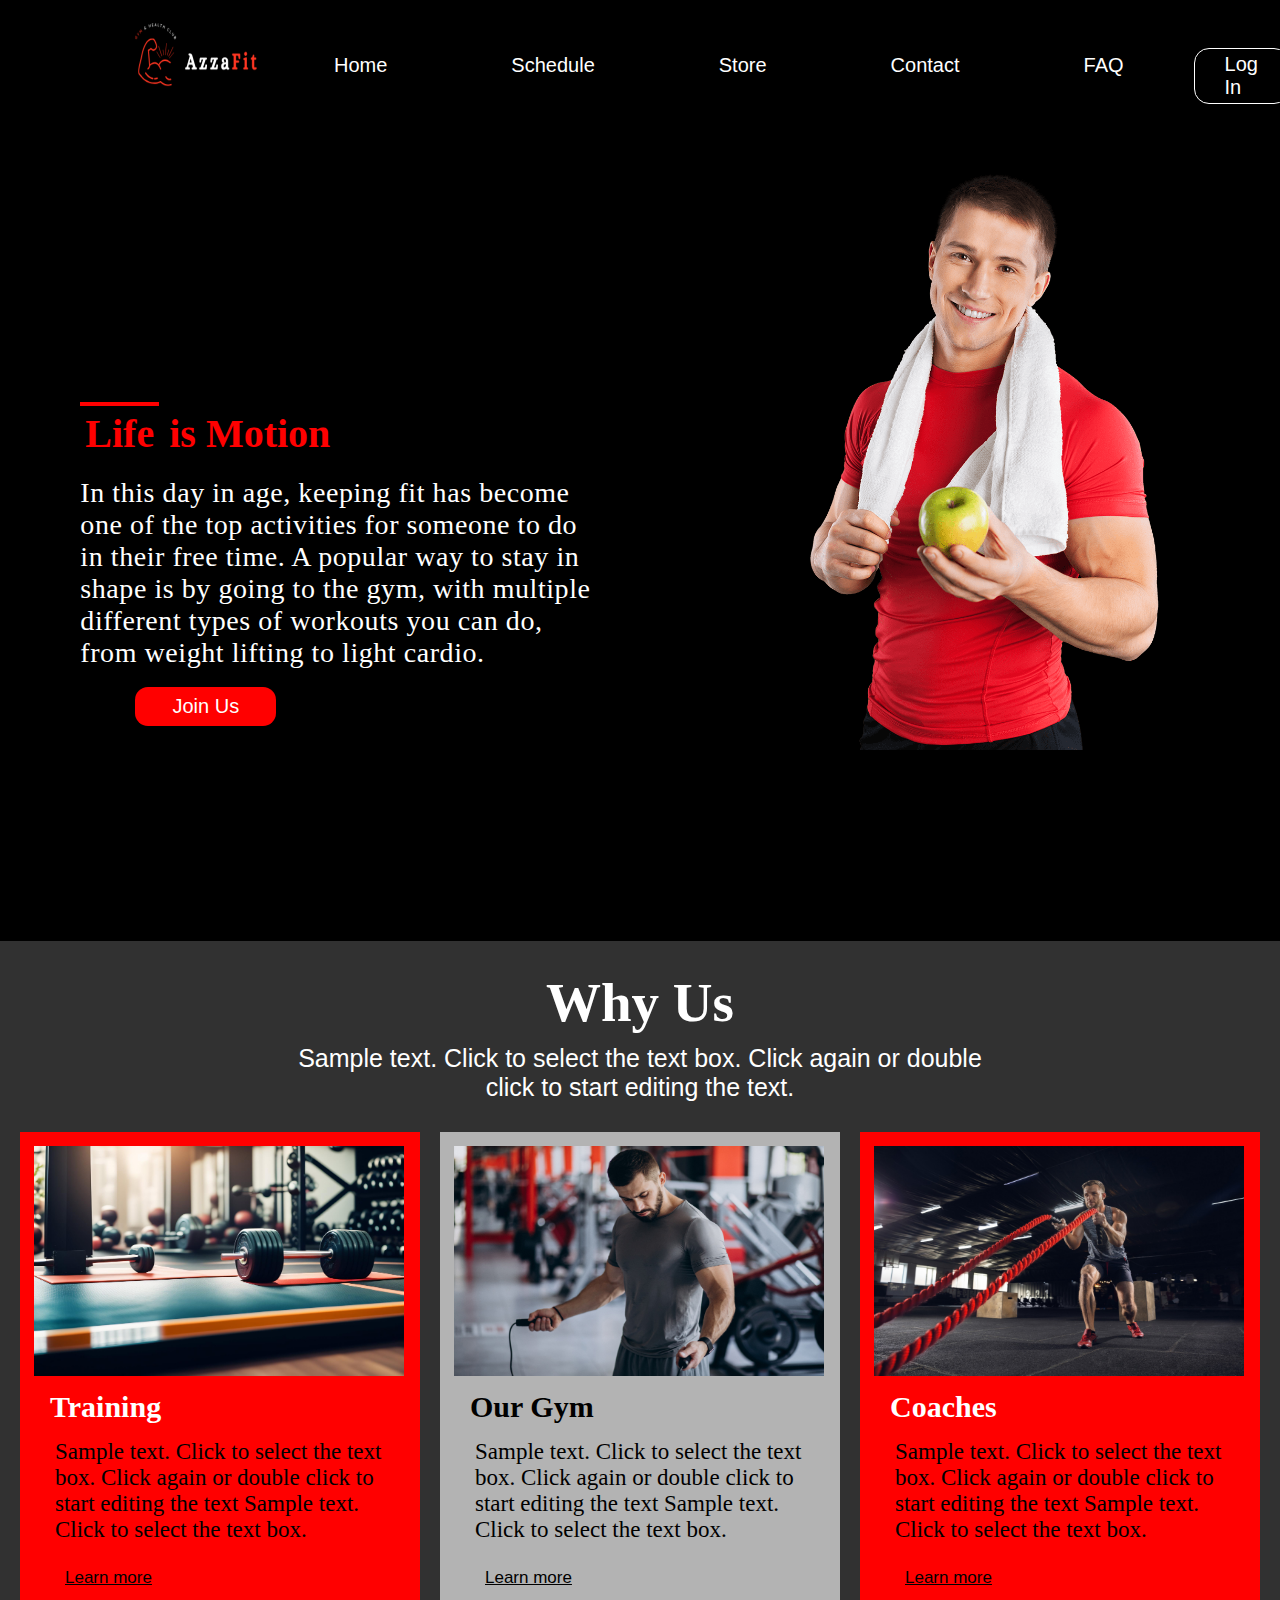
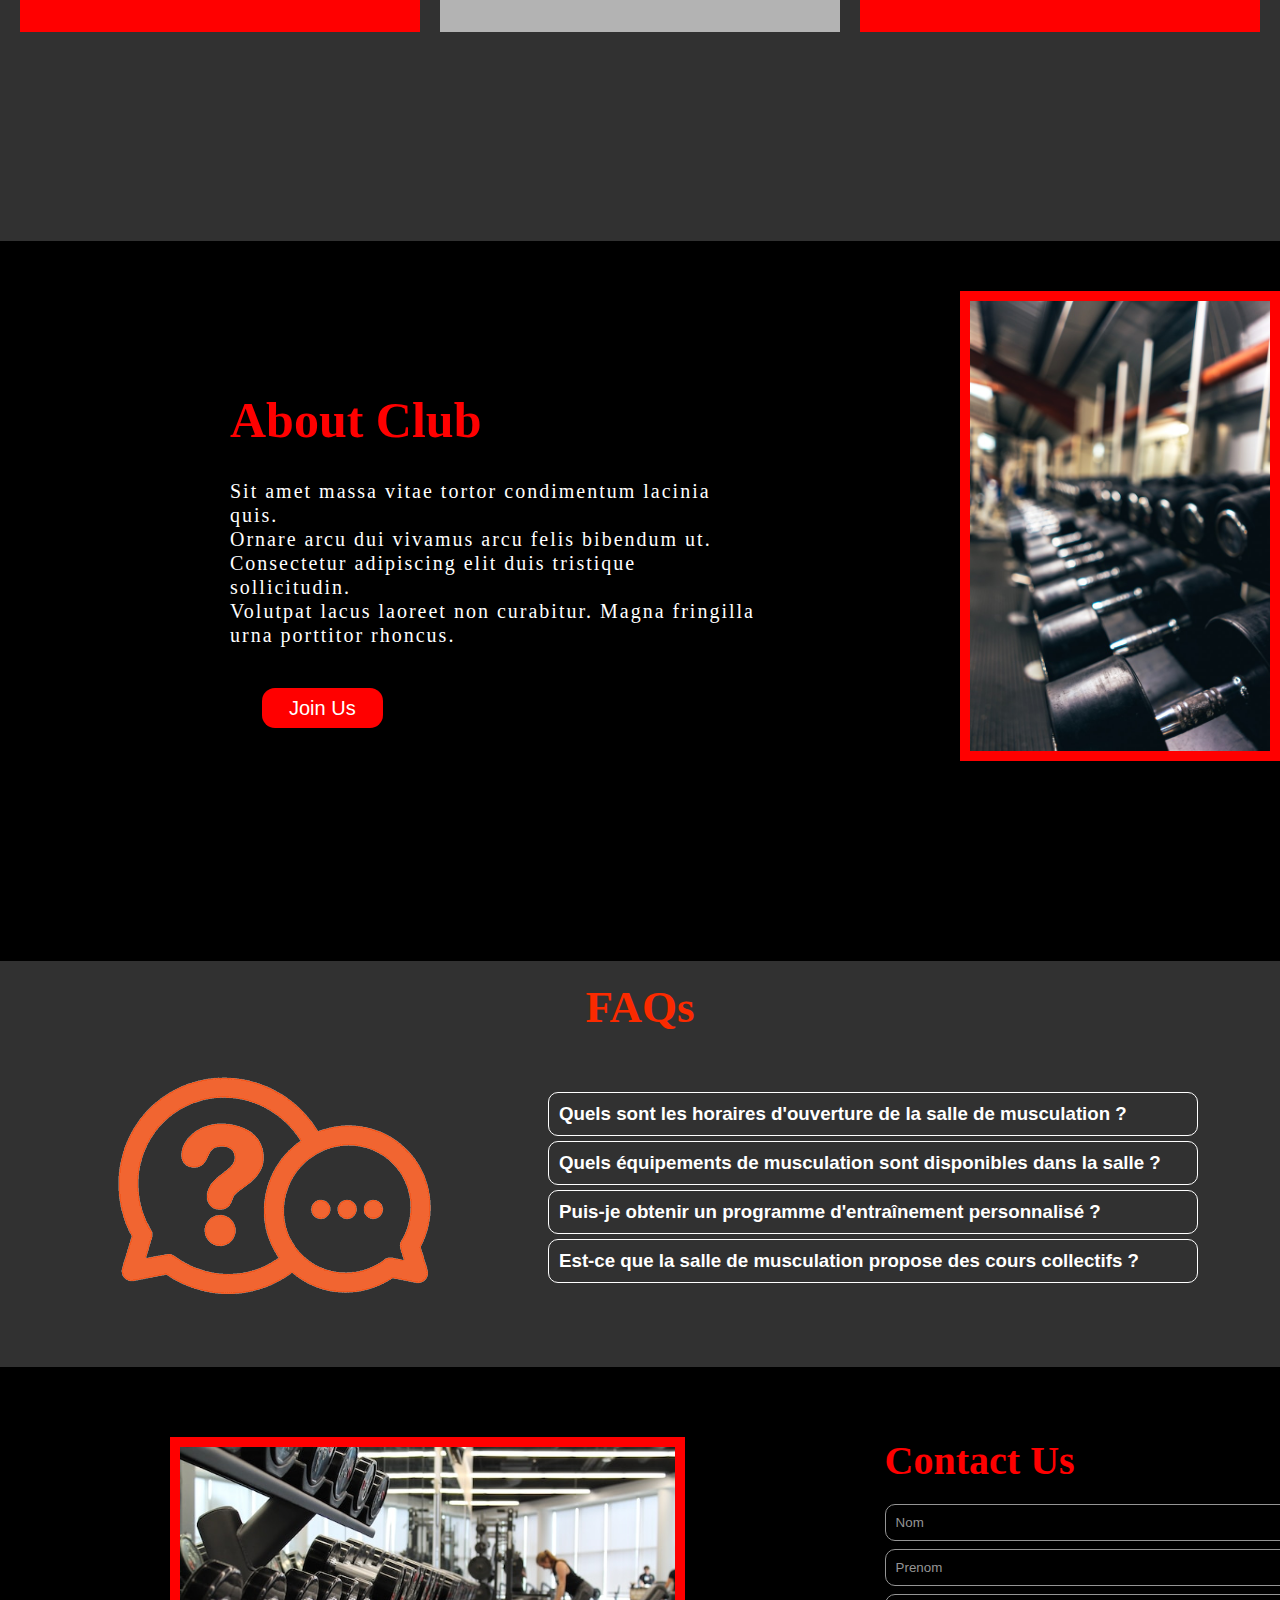
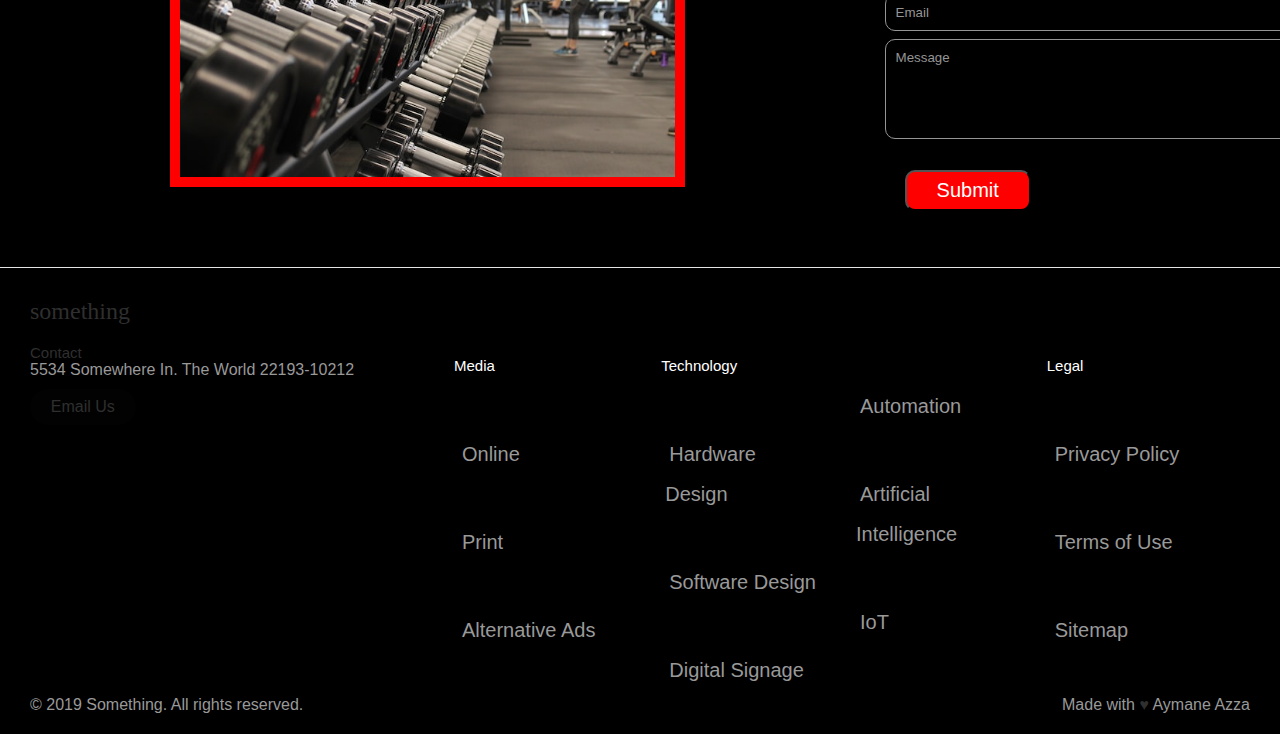
==== commit e353d419: "footer and responsive" ====
--- a/index.html
+++ b/index.html
@@ -135,47 +135,170 @@
                 <form id="forme" action="/">
                     <h1 class="contact-us">Contact Us</h1>
                     <input type="text" placeholder="Nom" class="contact-input azazaz" id="nameInput"><br>
-                    <input type="text" placeholder="Prenon" class="contact-input azazaz" id="lastNameInput"><br>
+                    <input type="text" placeholder="Prenom" class="contact-input azazaz" id="lastNameInput"><br>
                     <input type="email" placeholder="Email" class="contact-input azazaz" id="emailInput"><br>
-                    <textarea placeholder="Message" class="contact-input-msg azazaz" id="messageInput"></textarea><br>            
-                    <a href="#contact-section" class="contact-submit">Submit</a>         
-                </form> 
+                    <textarea placeholder="Message" class="contact-input-msg azazaz" id="messageInput"></textarea><br>
+                    <button type="submit" class="contact-submit">Submit</button>
+                </form>
             </div>
         </section>
         
-        <footer>
-            <div class="footer-section">
-                <h1 class="footer-title"><span class="azza">Azza</span>Fit</h1>
-                <div class="footer-links">
-                    <h5 class="quick-links">Quick links</h5>
-                    <div class="btns">
-                       
-                        <a href="#" class="footer-btn">Home</a>
-                        <a href="#" class="footer-btn">Schedule</a>
-                        <a href="#" class="footer-btn">Store</a>
-                        <a href="#" class="footer-btn">Contact</a>
-                        <a href="#" class="footer-btn">FAQ</a>
-                    </div>
-                    <p class="copyright">2023 - 2024 My Log Travels. All Rights Reserved.</p>
-                </div>
-            </div>
-        </footer>   
+        <footer class="footer">
+            <div class="footer__addr">
+              <h1 class="footer__logo">Something</h1>
+                  
+              <h2>Contact</h2>
+              
+              <address>
+                5534 Somewhere In. The World 22193-10212<br>
+                    
+                <a class="footer__btn" href="mailto:example@gmail.com">Email Us</a>
+              </address>
+            </div>
+            
+            <ul class="footer__nav">
+              <li class="nav__item">
+                <h2 class="nav__title">Media</h2>
+          
+                <ul class="nav__ul">
+                  <li>
+                    <a href="#">Online</a>
+                  </li>
+          
+                  <li>
+                    <a href="#">Print</a>
+                  </li>
+                      
+                  <li>
+                    <a href="#">Alternative Ads</a>
+                  </li>
+                </ul>
+              </li>
+              
+              <li class="nav__item nav__item--extra">
+                <h2 class="nav__title">Technology</h2>
+                
+                <ul class="nav__ul nav__ul--extra">
+                  <li>
+                    <a href="#">Hardware Design</a>
+                  </li>
+                  
+                  <li>
+                    <a href="#">Software Design</a>
+                  </li>
+                  
+                  <li>
+                    <a href="#">Digital Signage</a>
+                  </li>
+                  
+                  <li>
+                    <a href="#">Automation</a>
+                  </li>
+                  
+                  <li>
+                    <a href="#">Artificial Intelligence</a>
+                  </li>
+                  
+                  <li>
+                    <a href="#">IoT</a>
+                  </li>
+                </ul>
+              </li>
+              
+              <li class="nav__item">
+                <h2 class="nav__title">Legal</h2>
+                
+                <ul class="nav__ul">
+                  <li>
+                    <a href="#">Privacy Policy</a>
+                  </li>
+                  
+                  <li>
+                    <a href="#">Terms of Use</a>
+                  </li>
+                  
+                  <li>
+                    <a href="#">Sitemap</a>
+                  </li>
+                </ul>
+              </li>
+            </ul>
+            
+            <div class="legal">
+              <p>&copy; 2019 Something. All rights reserved.</p>
+              
+              <div class="legal__links">
+                <span>Made with <span class="heart">♥</span> Aymane Azza</span>
+              </div>
+            </div>
+          </footer>   
     </div>
 
     <script src="./index.js"></script>
     <script>
-         let form = document.getElementById("forme");
-         let nameInput = document.getElementById("forme");
-         let lastNameInput = document.getElementById("lastNameInput");
-         let emailInput = document.getElementById("emailInput");
-         let messageInput = document.getElementById("messageInput");
-         form.addEventListener("submit",(e)=>{
+        const form = document.getElementById("forme");
+        const nameInput = document.getElementById("nameInput");
+        const lastNameInput = document.getElementById("lastNameInput");
+        const emailInput = document.getElementById("emailInput");
+        const messageInput = document.getElementById("messageInput");
+
+        const nameRegex = /^[A-Za-zÀ-ÖØ-öø-ÿ\s\-]+$/;
+        const emailRegex = /^[a-zA-Z0-9._-]+@[a-zA-Z0-9.-]+\.[a-zA-Z]{2,4}$/;
+
+        let nameValue = nameInput.value.trim();
+        let lastNameValue = lastNameInput.value.trim();
+        let emailValue = emailInput.value.trim();
+        let messageValue = messageInput.value.trim();
+
+        function testInput(){
+            console.log("hhh");
+            nameInput.classList.remove("invalid");
+            lastNameInput.classList.remove("invalid");
+            emailInput.classList.remove("invalid");
+
+            nameValue = nameInput.value.trim();
+            lastNameValue = lastNameInput.value.trim();
+            emailValue = emailInput.value.trim();
+            messageValue = messageInput.value.trim();
+
+            let flag = true;
+
+            if (!nameRegex.test(nameValue)) {
+                nameInput.classList.add("invalid");
+                flag = false;
+            }
+
+            if (!nameRegex.test(lastNameValue)) {
+                lastNameInput.classList.add("invalid");
+                flag = false;
+            }
+
+            if (!emailRegex.test(emailValue)) {
+                emailInput.classList.add("invalid");
+                flag = false;
+            }
+            
+
+            if (!nameRegex.test(messageValue)) {
+                messageInput.classList.add("invalid");
+                flag = false;
+            }
+            return flag;
+        }
+
+        form.addEventListener("submit", (e) => {
             e.preventDefault();
-
-            let 
-            
-
-         })
+            if(testInput())
+                alert("Formulaire soumis avec succès!");
+            else
+                alert("Veuillez entrer tous les Input!");
+
+        });
+
+        nameInput.addEventListener('change',testInput);
+        lastNameInput.addEventListener('change',testInput);
+        emailInput.addEventListener('change',testInput);
+        messageInput.addEventListener('change',testInput);
     </script>
 
 </body>
--- a/style.css
+++ b/style.css
@@ -481,9 +481,145 @@
     width: 450px;
     border-radius: 10px;
  }
+
+ .invalid{
+    border-color:red !important;
+ }
+
  .close{
     display: none;
  }
+
+ .footer {
+    display: flex;
+    flex-flow: row wrap;
+    padding: 30px 30px 20px 30px;
+    color: #2f2f2f;
+    background-color: #fff;
+    border-top: 1px solid #e5e5e5;
+  }
+  
+  .footer > * {
+    flex:  1 100%;
+  }
+  
+  .footer__addr {
+    margin-right: 1.25em;
+    margin-bottom: 2em;
+  }
+  
+  .footer__logo {
+    font-family: 'Pacifico', cursive;
+    font-weight: 400;
+    text-transform: lowercase;
+    font-size: 1.5rem;
+  }
+  
+  .footer__addr h2 {
+    margin-top: 1.3em;
+    font-size: 15px;
+    font-weight: 400;
+  }
+  
+  .nav__title {
+    font-weight: 400;
+    font-size: 15px;
+  }
+
+  .footer{
+    background-color: black;
+  }
+  
+  .footer address {
+    font-style: normal;
+    color: #999;
+  }
+  
+  .footer__btn {
+    display: flex;
+    align-items: center;
+    justify-content: center;
+    height: 36px;
+    max-width: max-content;
+    background-color: rgb(33, 33, 33, 0.07);
+    border-radius: 100px;
+    color: #2f2f2f;
+    line-height: 0;
+    margin: 0.6em 0;
+    font-size: 1rem;
+    padding: 0 1.3em;
+  }
+  
+  .footer ul {
+    list-style: none;
+    padding-left: 0;
+  }
+  
+  .footer li {
+    line-height: 2em;
+  }
+  
+  .footer a {
+    text-decoration: none;
+  }
+  
+  .footer__nav {
+    display: flex;
+    flex-flow: row wrap;
+  }
+  
+  .footer__nav > * {
+    flex: 1 50%;
+    margin-right: 1.25em;
+  }
+  
+  .nav__ul a {
+    color: #999;
+  }
+  
+  .nav__ul--extra {
+    column-count: 2;
+    column-gap: 1.25em;
+  }
+  
+  .legal {
+    display: flex;
+    flex-wrap: wrap;
+    color: #999;
+  }
+    
+  .legal__links {
+    display: flex;
+    align-items: center;
+  }
+  
+  .heart {
+    color: #2f2f2f;
+  }
+  
+  @media screen and (min-width: 24.375em) {
+    .legal .legal__links {
+      margin-left: auto;
+    }
+  }
+  
+  @media screen and (min-width: 40.375em) {
+    .footer__nav > * {
+      flex: 1;
+    }
+    
+    .nav__item--extra {
+      flex-grow: 2;
+    }
+    
+    .footer__addr {
+      flex: 1 0px;
+    }
+    
+    .footer__nav {
+      flex: 2 0px;
+    }
+  }
 
  @media screen and (max-width: 980px) {
     .close{
@@ -514,6 +650,7 @@
         margin:auto;
      }
  }
+ 
  /* .card p{
     text-align: center;
     font-weight: 700;
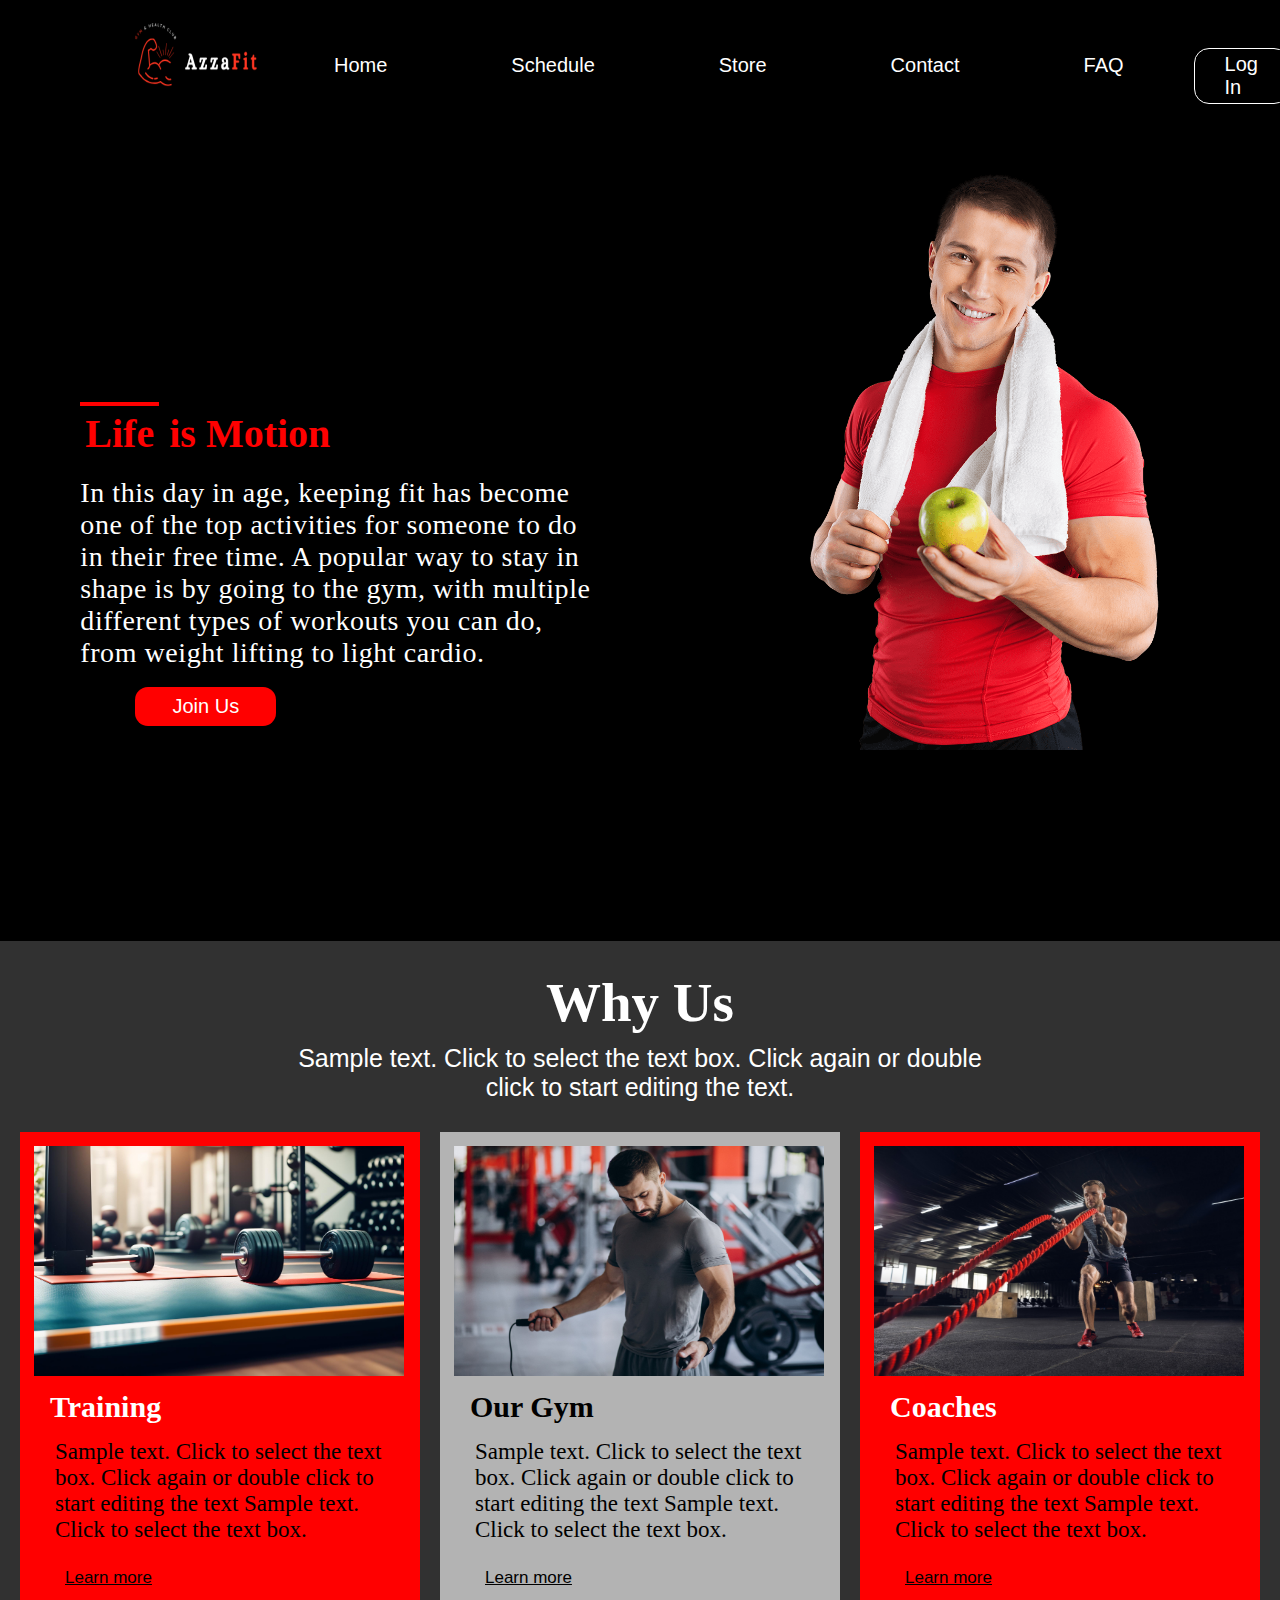
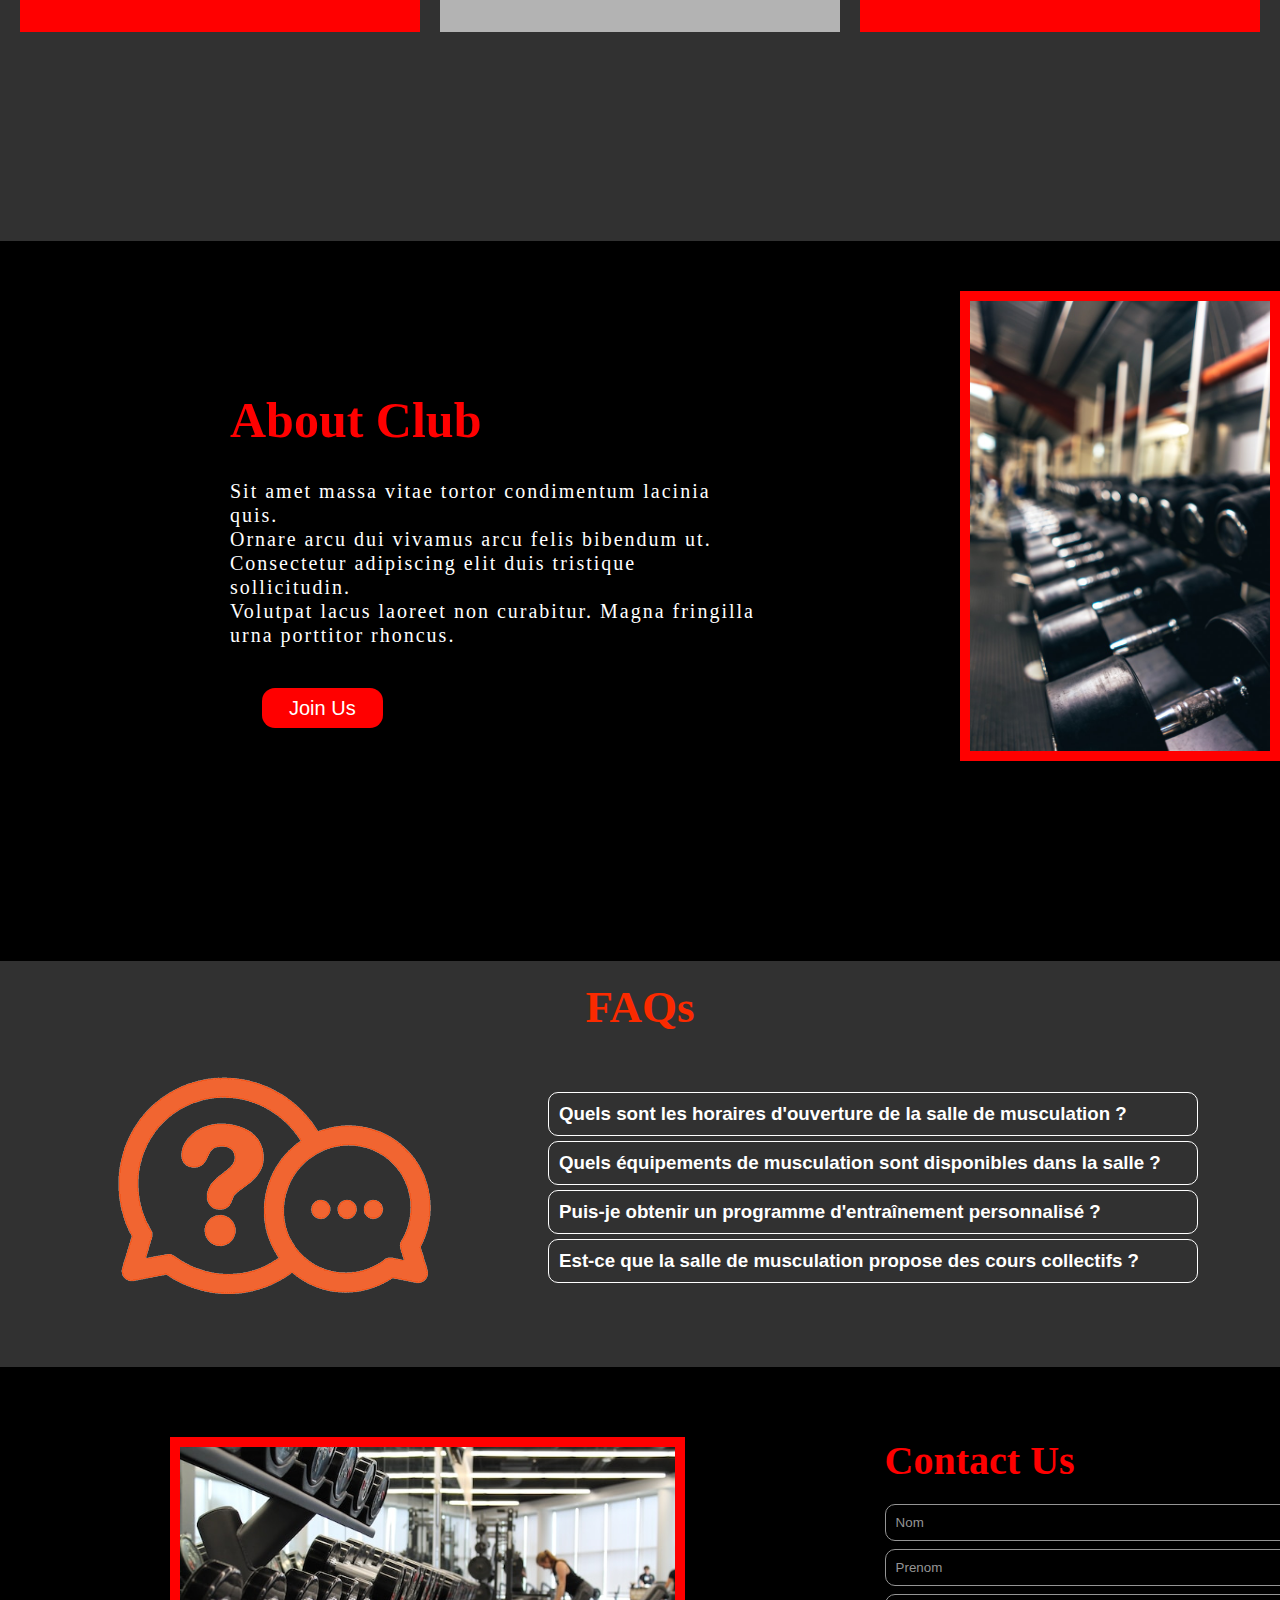
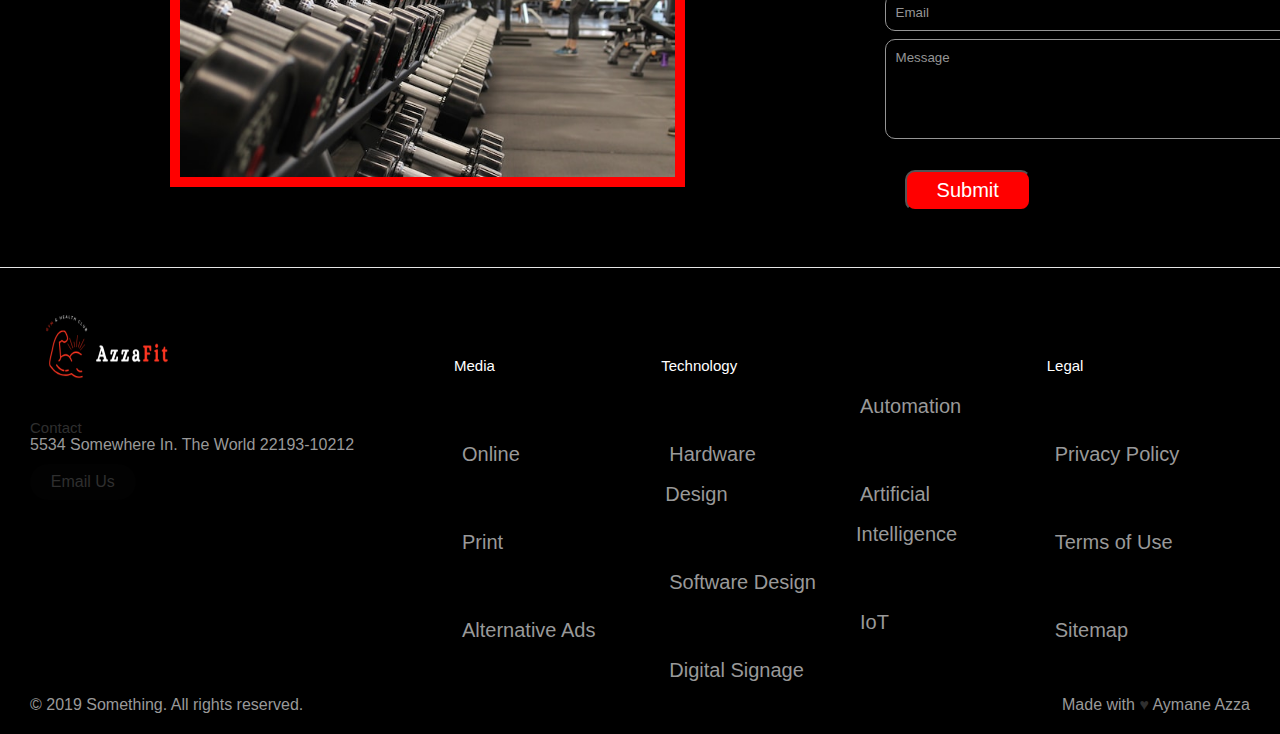
==== commit 94c30d1f: "foooter" ====
--- a/index.html
+++ b/index.html
@@ -144,94 +144,94 @@
         </section>
         
         <footer class="footer">
-            <div class="footer__addr">
-              <h1 class="footer__logo">Something</h1>
+          <div class="footer__addr">
+            <h1 class="footer__logo"><img src="images/logo AzzaFit.png" alt="Logo" class="logo"></h1>
+                
+            <h2>Contact</h2>
+            
+            <address>
+              5534 Somewhere In. The World 22193-10212<br>
                   
-              <h2>Contact</h2>
+              <a class="footer__btn" href="mailto:example@gmail.com">Email Us</a>
+            </address>
+          </div>
+          
+          <ul class="footer__nav">
+            <li class="nav__item">
+              <h2 class="nav__title">Media</h2>
+        
+              <ul class="nav__ul">
+                <li>
+                  <a href="#">Online</a>
+                </li>
+        
+                <li>
+                  <a href="#">Print</a>
+                </li>
+                    
+                <li>
+                  <a href="#">Alternative Ads</a>
+                </li>
+              </ul>
+            </li>
+            
+            <li class="nav__item nav__item--extra">
+              <h2 class="nav__title">Technology</h2>
               
-              <address>
-                5534 Somewhere In. The World 22193-10212<br>
-                    
-                <a class="footer__btn" href="mailto:example@gmail.com">Email Us</a>
-              </address>
-            </div>
-            
-            <ul class="footer__nav">
-              <li class="nav__item">
-                <h2 class="nav__title">Media</h2>
+              <ul class="nav__ul nav__ul--extra">
+                <li>
+                  <a href="#">Hardware Design</a>
+                </li>
+                
+                <li>
+                  <a href="#">Software Design</a>
+                </li>
+                
+                <li>
+                  <a href="#">Digital Signage</a>
+                </li>
+                
+                <li>
+                  <a href="#">Automation</a>
+                </li>
+                
+                <li>
+                  <a href="#">Artificial Intelligence</a>
+                </li>
+                
+                <li>
+                  <a href="#">IoT</a>
+                </li>
+              </ul>
+            </li>
+            
+            <li class="nav__item">
+              <h2 class="nav__title">Legal</h2>
+              
+              <ul class="nav__ul">
+                <li>
+                  <a href="#">Privacy Policy</a>
+                </li>
+                
+                <li>
+                  <a href="#">Terms of Use</a>
+                </li>
+                
+                <li>
+                  <a href="#">Sitemap</a>
+                </li>
+              </ul>
+            </li>
+          </ul>
           
-                <ul class="nav__ul">
-                  <li>
-                    <a href="#">Online</a>
-                  </li>
-          
-                  <li>
-                    <a href="#">Print</a>
-                  </li>
-                      
-                  <li>
-                    <a href="#">Alternative Ads</a>
-                  </li>
-                </ul>
-              </li>
-              
-              <li class="nav__item nav__item--extra">
-                <h2 class="nav__title">Technology</h2>
-                
-                <ul class="nav__ul nav__ul--extra">
-                  <li>
-                    <a href="#">Hardware Design</a>
-                  </li>
-                  
-                  <li>
-                    <a href="#">Software Design</a>
-                  </li>
-                  
-                  <li>
-                    <a href="#">Digital Signage</a>
-                  </li>
-                  
-                  <li>
-                    <a href="#">Automation</a>
-                  </li>
-                  
-                  <li>
-                    <a href="#">Artificial Intelligence</a>
-                  </li>
-                  
-                  <li>
-                    <a href="#">IoT</a>
-                  </li>
-                </ul>
-              </li>
-              
-              <li class="nav__item">
-                <h2 class="nav__title">Legal</h2>
-                
-                <ul class="nav__ul">
-                  <li>
-                    <a href="#">Privacy Policy</a>
-                  </li>
-                  
-                  <li>
-                    <a href="#">Terms of Use</a>
-                  </li>
-                  
-                  <li>
-                    <a href="#">Sitemap</a>
-                  </li>
-                </ul>
-              </li>
-            </ul>
-            
-            <div class="legal">
-              <p>&copy; 2019 Something. All rights reserved.</p>
-              
-              <div class="legal__links">
-                <span>Made with <span class="heart">♥</span> Aymane Azza</span>
-              </div>
-            </div>
-          </footer>   
+          <div class="legal">
+            <p>&copy; 2019 Something. All rights reserved.</p>
+            
+            <div class="legal__links">
+              <span>Made with <span class="heart">♥</span> Aymane Azza</span>
+            </div>
+          </div>
+        </footer>
     </div>
 
     <script src="./index.js"></script>
